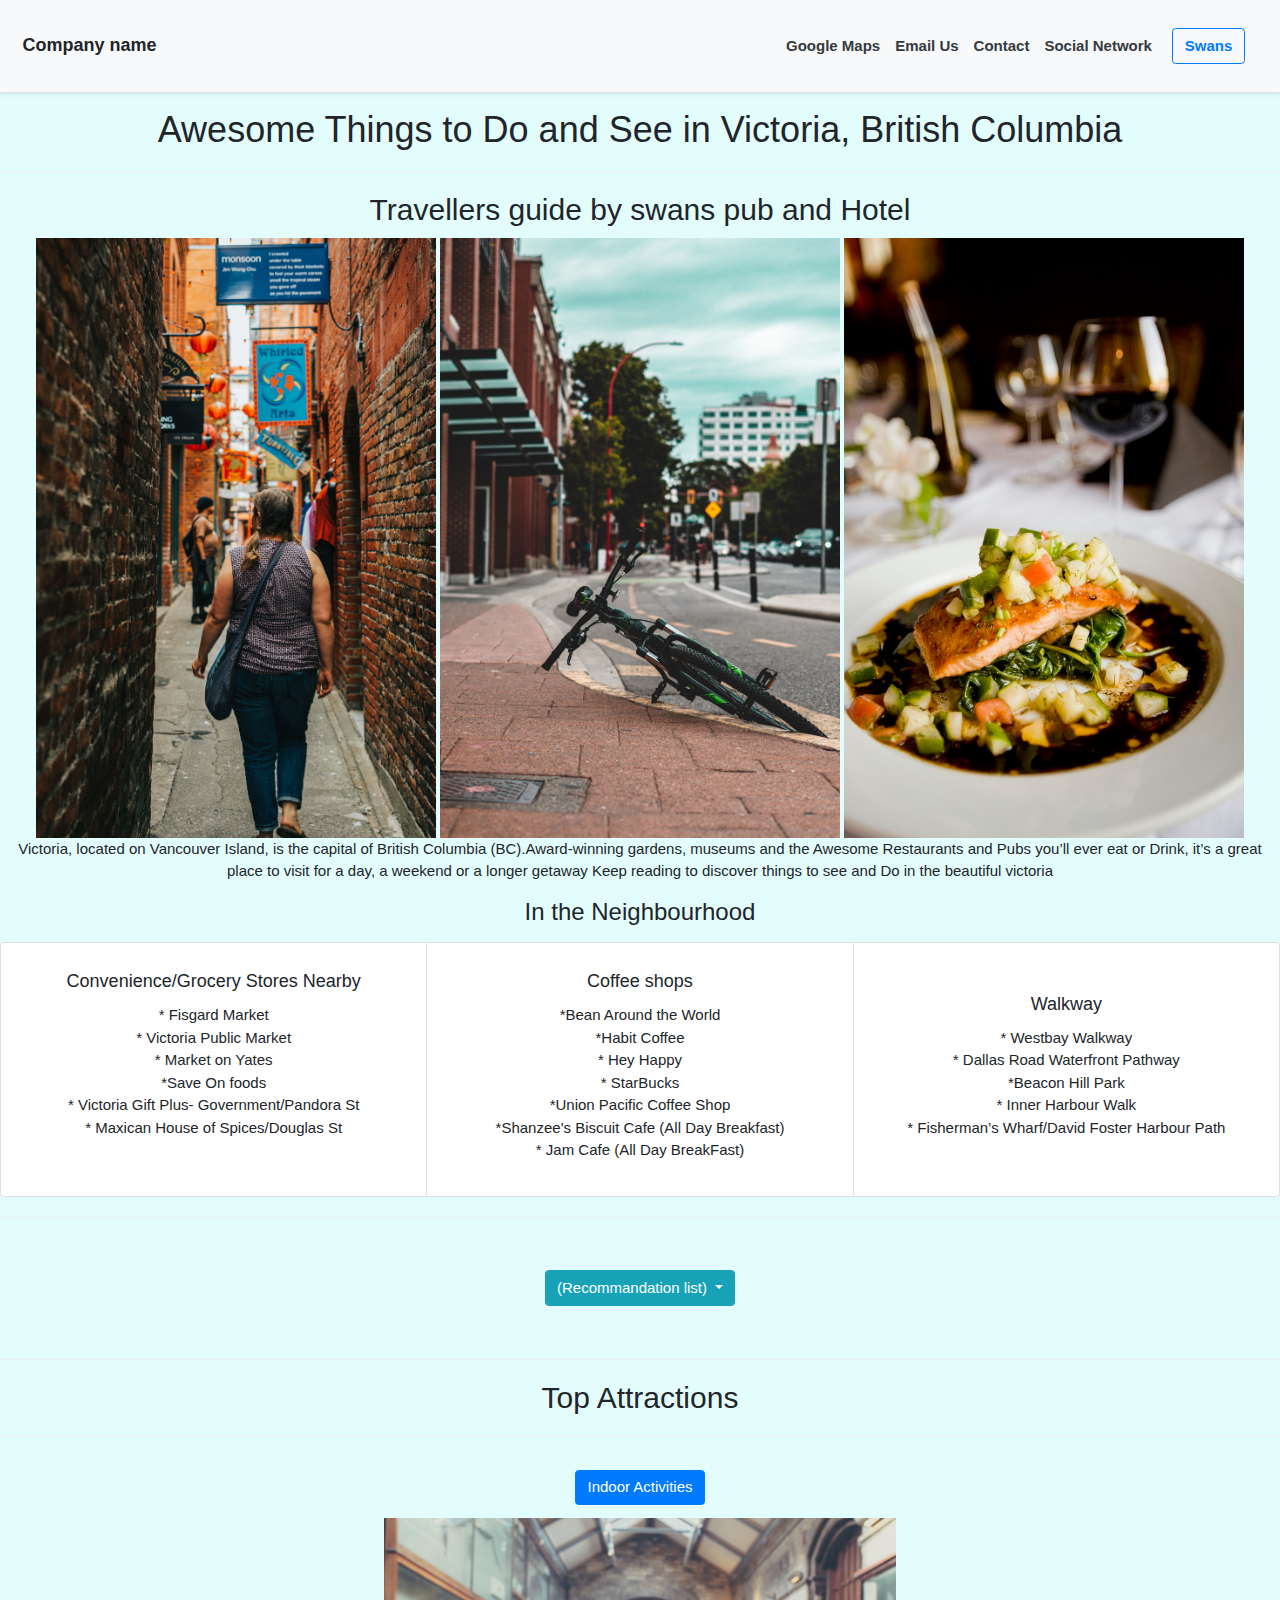
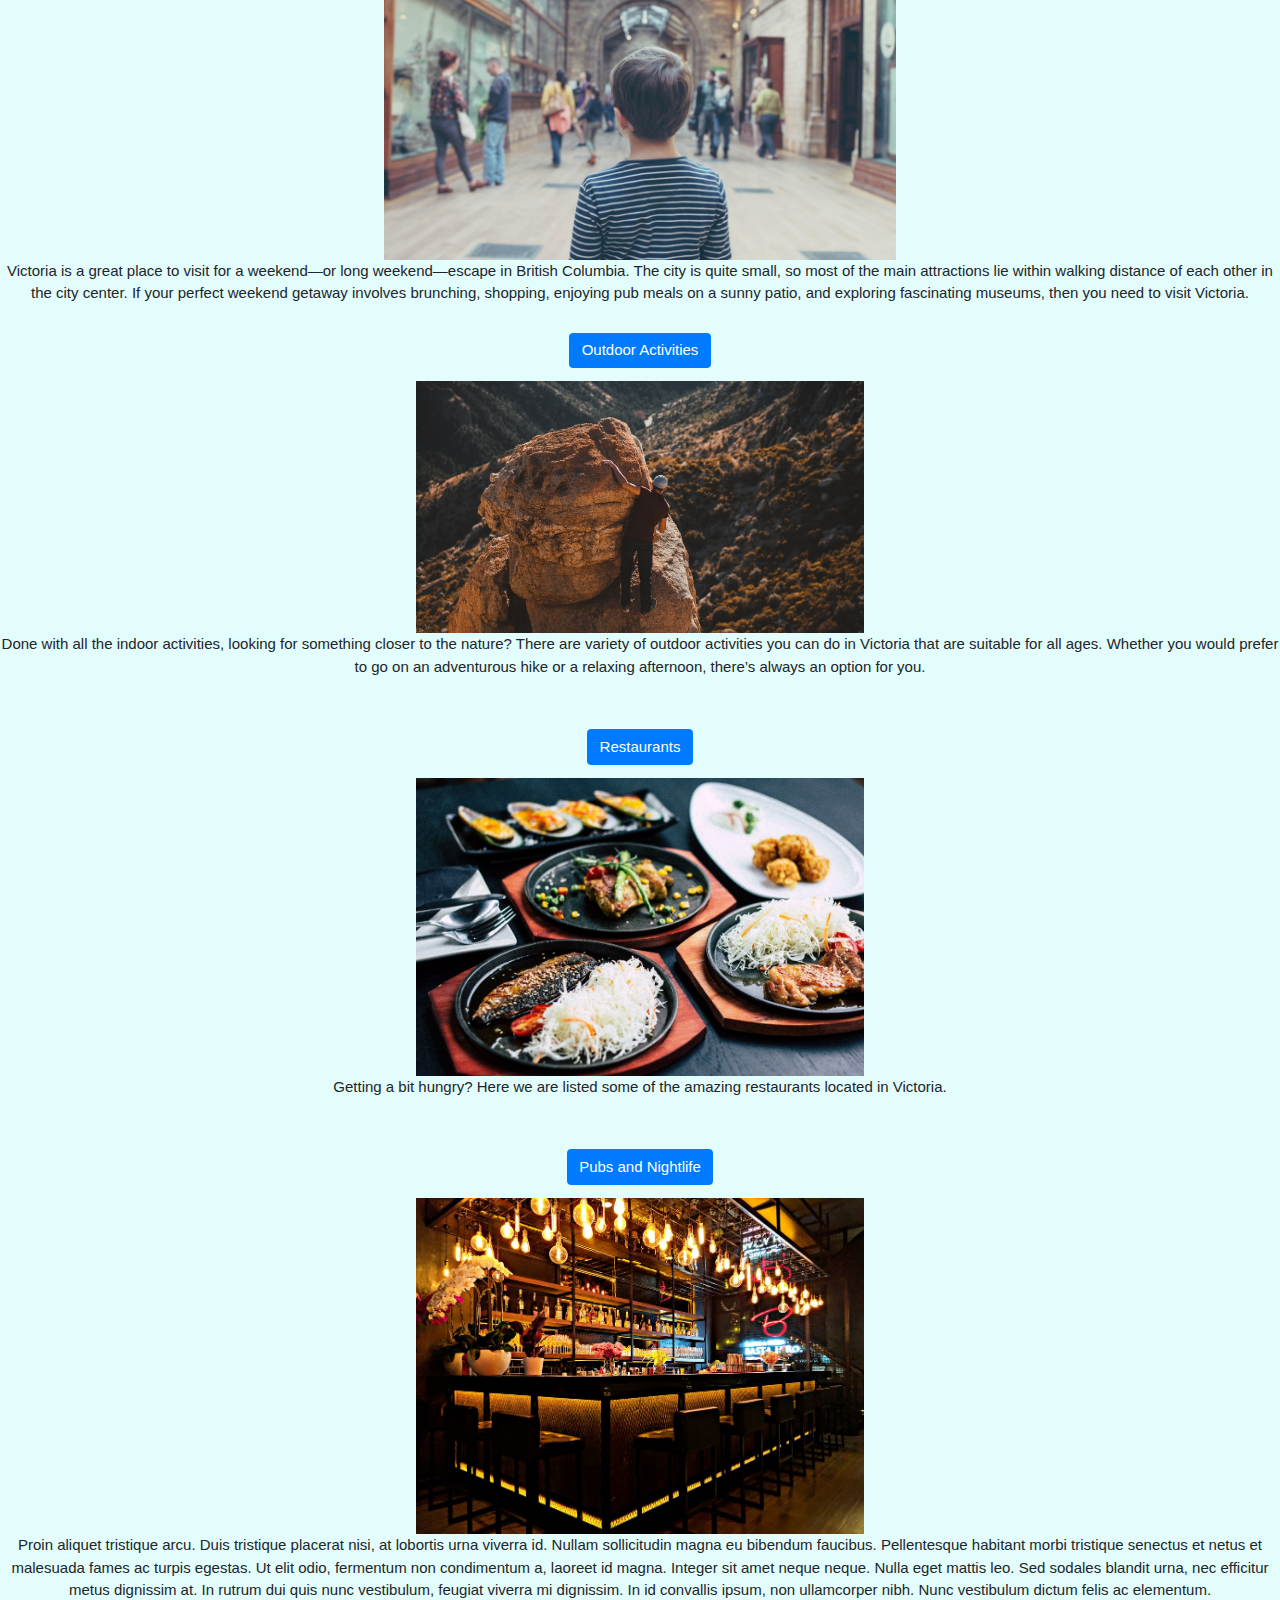
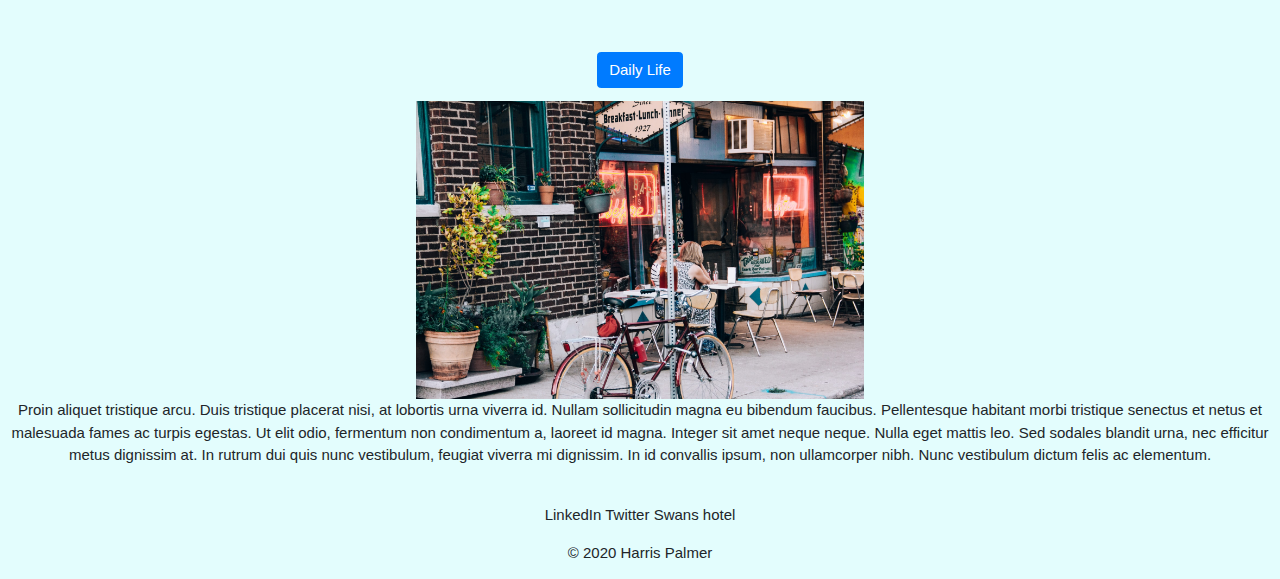
==== index.html @ ab75fa19 "Add files via upload" ====
<!DOCTYPE html>
<html>

<head>
  <meta charset="utf-8">
  <meta name="viewport" content="width=device-width, initial-scale=1.0, shrink-to-fit=no">
  <script src="https://code.jquery.com/jquery-3.5.1.slim.min.js" integrity="sha384-DfXdz2htPH0lsSSs5nCTpuj/zy4C+OGpamoFVy38MVBnE+IbbVYUew+OrCXaRkfj" crossorigin="anonymous"></script>
  <script src="https://cdn.jsdelivr.net/npm/popper.js@1.16.1/dist/umd/popper.min.js" integrity="sha384-9/reFTGAW83EW2RDu2S0VKaIzap3H66lZH81PoYlFhbGU+6BZp6G7niu735Sk7lN" crossorigin="anonymous"></script>
  <script src="https://stackpath.bootstrapcdn.com/bootstrap/4.5.2/js/bootstrap.min.js" integrity="sha384-B4gt1jrGC7Jh4AgTPSdUtOBvfO8shuf57BaghqFfPlYxofvL8/KUEfYiJOMMV+rV" crossorigin="anonymous"></script>
  <link rel="stylesheet" href="https://stackpath.bootstrapcdn.com/bootstrap/4.5.2/css/bootstrap.min.css" integrity="sha384-JcKb8q3iqJ61gNV9KGb8thSsNjpSL0n8PARn9HuZOnIxN0hoP+VmmDGMN5t9UJ0Z" crossorigin="anonymous">
  <script src="https://stackpath.bootstrapcdn.com/bootstrap/4.5.2/js/bootstrap.min.js" integrity="sha384-B4gt1jrGC7Jh4AgTPSdUtOBvfO8shuf57BaghqFfPlYxofvL8/KUEfYiJOMMV+rV" crossorigin="anonymous"></script>
  <link href="https://fonts.googleapis.com/css2?family=Antic+Slab&family=IBM+Plex+Sans&family=Lancelot&family=Lobster+Two&family=PT+Sans+Narrow&display=swap" rel="stylesheet">
  <link rel="stylesheet" href="https://use.fontawesome.com/releases/v5.14.0/css/all.css" integrity="sha384-HzLeBuhoNPvSl5KYnjx0BT+WB0QEEqLprO+NBkkk5gbc67FTaL7XIGa2w1L0Xbgc" crossorigin="anonymous">
  <link rel="stylesheet" href="css/styles.css">
  <link rel="stylesheet" href="https://www.w3schools.com/w3css/4/w3.css">

</head>


<div class="d-flex flex-column flex-md-row align-items-center p-3 px-md-4 mb-3 bg-light border-bottom shadow-sm">
  <h5 class="my-0 mr-md-auto font-weight-normal"><b>Company name</b></h5>
  <nav class="nav" class="my-2 my-md-0 mr-md-3">
    <a class="p-2 text-dark"
      href="https://www.google.com/maps/place/Swans+Pub/@48.4286637,-123.3715712,17z/data=!4m12!1m6!3m5!1s0x548f749da2776c5d:0xa8c6467fa9e00606!2sSwans+Pub!8m2!3d48.4286637!4d-123.3693825!3m4!1s0x548f749da2776c5d:0xa8c6467fa9e00606!8m2!3d48.4286637!4d-123.3693825"><b>Google
        Maps</b></a>
    <a class="p-2 text-dark" href="info@swanshotel.com"><b>Email Us</b></a>
    <a class="p-2 text-dark" href="contact.html"><b>Contact</b></a>
    <a class="p-2 text-dark" href="https://www.facebook.com/swanshotel/"><b>Social Network</b></a>
  </nav>
  <a class="btn btn-outline-primary" href="https://swanshotel.com/"><b>Swans</b></a>
</div>



<body text-align:center:>
  <div>
    <h1>
      <center>Awesome Things to Do and See in Victoria, British Columbia</center>
    </h1>
    <hr>
  </div>

  <div class="">
    <h2>
      <center>Travellers guide by swans pub and Hotel</center>
    </h2>



    <picture class="main-image">
      <img class="responsive" src="image/visitor.png" alt="Victoria" width="400" height="600" style="vertical-align:middle">
      <img class="responsive" src="image/swans.png" alt="Swans" width="400" height="600" style="vertical-align:middle">
      <img class="responsive" src="image/food101.png" alt="building" width="400" height="600" style="vertical-align:middle">
    </picture>








    <p class="heading-paragraph">Victoria, located on Vancouver Island, is the capital of British Columbia (BC).Award-winning gardens, museums and the Awesome Restaurants and Pubs you’ll ever eat or Drink, it’s a great place to visit for a day, a
      weekend or a longer getaway Keep reading to discover things to see and Do in the beautiful victoria</p>
  </div>


  <h3>In the Neighbourhood</h3>
  <p style="text-align: left;">



  <div class="card-group">
    <div class="card">
      <div class="card-body">
        <i class="icon fas fa-shopping-cart fa-2x"></i>
        <h5 class="card-title">Convenience/Grocery Stores Nearby</h5>
        <p class="card-text">
          * <a href="https://www.google.com/maps/dir/48.4285777,-123.3696314/fisgard+market/@48.4290469,-123.3709463,17z/data=!3m1!4b1!4m9!4m8!1m1!4e1!1m5!1m1!1s0x548f74836479b6df:0xd2998f5269ef2522!2m2!1d-123.367809!2d48.4295937">Fisgard Market</a>
          <br>
          * <a href="https://www.google.com/maps/dir//Victoria+Public+Market-+Douglas%2FHerald+St./data=!4m6!4m5!1m1!4e2!1m2!1m1!1s0x548f74846e155e21:0x5e6ccc8e7b42abd3?sa=X&ved=2ahUKEwjM8bCt_4zsAhUTrp4KHWRJC_IQ9RcwC3oECBQQBQ">Victoria Public
            Market</a>
          <br>
          * <a href="https://www.google.com/maps/dir/48.4285269,-123.3696535/market+near+me/@48.4274052,-123.3719279,15z/data=!3m1!4b1!4m9!4m8!1m1!4e1!1m5!1m1!1s0x548f748f6884753f:0x490d4e3d13c6b071!2m2!1d-123.35889!2d48.425357">Market on Yates</a>
          <br>
          *<a *<a href="https://www.google.com/maps/dir/48.4285318,-123.3695869/save+on+foods+near+me/@48.4306393,-123.3842281,15z/data=!3m1!4b1!4m9!4m8!1m1!4e1!1m5!1m1!1s0x548f73625b7e009d:0xffb52d7730ff7bfd!2m2!1d-123.3803478!2d48.4326758">Save On
            foods</a>
          <br>
          * <a href="https://www.google.com/maps/dir//Victoria+Gift+Plus,+1600+Government+St,+Victoria,+BC+V8W+1Z3/data=!4m6!4m5!1m1!4e2!1m2!1m1!1s0x548f74849bde7517:0x8f0868bbbd928145?sa=X&ved=0ahUKEwjIw4e8hY3sAhVnJzQIHerZC2MQ48ADCCYwAA">Victoria
            Gift Plus- Government/Pandora St</a>
          <br>
          * <a
            href="https://www.google.ca/maps/dir/48.4285245,-123.3695852/Mexican+House+of+Spices+on+1412+Douglas+St/@48.4278768,-123.369245,17z/data=!3m1!4b1!4m9!4m8!1m1!4e1!1m5!1m1!1s0x548f7481bdc4e3d9:0x23dc126eacb713cf!2m2!1d-123.3648701!2d48.4273643">Maxican
            House of Spices/Douglas St</a>
          <br>
        </p>
        <p class="card-text"><small class="text-muted"></small></p>
      </div>
    </div>
    <div class="card">

      <div class="card-body">
        <i class="icon fas fa-mug-hot fa-2x"></i>
        <h5 class="card-title">Coffee shops</h5>
        <p class="card-text">

          *<a href="https://www.google.com/maps/dir//coffee+shop+near+me/data=!4m6!4m5!1m1!4e2!1m2!1m1!1s0x548f748367467b51:0xb9e7c194bc92e829?sa=X&ved=2ahUKEwjb1MqoiI3sAhVDMn0KHcXYDbIQ9RcwAHoECAQQBA">Bean Around the World</a>
          <br>
          *<a href="https://www.google.com/maps/dir//coffee+shop+near+me/data=!4m6!4m5!1m1!4e2!1m2!1m1!1s0x548f7484a28d3c9d:0xdaa1c156f6c1cf80?sa=X&ved=2ahUKEwjO0qXOiI3sAhWOFzQIHfYbDqwQ9RcwAHoECAQQBA">Habit Coffee</a>
          <br>
          * <a href="https://www.google.com/maps/dir//coffee+near+me/data=!4m6!4m5!1m1!4e2!1m2!1m1!1s0x548f749b4c815897:0xcd1462c069ade81f?sa=X&ved=2ahUKEwik_fCKiY3sAhWcIjQIHRl9DgYQ9RcwAHoECAUQBQ">Hey Happy</a>
          <br>
          * <a href="https://www.google.com/maps/dir//coffee+shop+near+me/data=!4m6!4m5!1m1!4e2!1m2!1m1!1s0x548f748f4771d0b1:0xcf2cf2a3d15bdb76?sa=X&ved=2ahUKEwij4KWDiI3sAhUSHjQIHQ-3A5wQ9RcwAHoECAQQBQ">StarBucks</a>
          <br>
          *<a href="https://www.google.com/maps/dir//coffee+near+me/data=!4m6!4m5!1m1!4e2!1m2!1m1!1s0x548f748373acd257:0x1996b7c6e5fe44af?sa=X&ved=2ahUKEwiJktzrio3sAhX1GDQIHbtrCs0Q9RcwAHoECAMQBA">Union Pacific Coffee Shop</a>
          <br>
          *<a href="https://www.google.com/maps/dir/48.4285236,-123.3696278/coffee+near+me/@48.4285166,-123.368961,20.25z/data=!4m9!4m8!1m1!4e1!1m5!1m1!1s0x548f7484a5742e2d:0x69abd6d5f7f55fd3!2m2!1d-123.3683924!2d48.4284212">Shanzee's Biscuit
            Cafe (All Day Breakfast)</a>
          <br>
          * <a href="https://www.google.com/maps/dir/48.4285521,-123.369644/coffee+near+me/@48.4294314,-123.3709581,17z/data=!3m1!4b1!4m9!4m8!1m1!4e1!1m5!1m1!1s0x548f748373a9a707:0xbe5e36f16d2e9a09!2m2!1d-123.3678618!2d48.4303107">Jam Cafe (All Day
            BreakFast)</a>
          <br>




        <p class="card-text"><small class="text-muted"></small></p>
      </div>
    </div>
    <div class="card">

      <div class="card-body">
        <i class="icon fas fa-walking fa-2x"></i>
        <br>
        <h5 class="card-title">Walkway</h5>
        <p class="card-text">

          * <a href="https://trailpeak.com/trails/Westsong-Walkway-Songhees-Point-to-West-Bay-near-Victoria-BC-6528">Westbay Walkway</a>
          <br>
          * <a href="https://www.victoria.ca/EN/main/residents/parks/improvements/dallas-road-waterfront-pathway.html">Dallas Road Waterfront Pathway</a>
          <br>
          *<a href="https://www.victoria.ca/EN/main/residents/parks/beacon-hill.html">Beacon Hill Park</a>
          <br>
          * <a href="https://victoriasbestplaces.com/greater-victoria/victoria-neighbourhoods/victorias-inner-harbour/">Inner Harbour Walk</a>
          <br>
          * <a href="https://www.victoria.ca/EN/main/residents/parks/improvements/fishermans-wharf-park.html">Fisherman’s Wharf/David Foster Harbour Path
          </a>
          <br>

        <p class="card-text"><small class="text-muted"></small></p>
      </div>
    </div>
  </div>

  </p>
  <hr>
  <!-- main area -->

  <!-- toggle area -->

  <div class="btn-group btn">
    <button type="button" class="btn btn-info dropdown-toggle" data-toggle="dropdown" aria-haspopup="true" aria-expanded="false">
      (Recommandation list)
    </button>
    <div class="dropdown-menu dropdown-menu">
      <button class="dropdown-item" type="button"><a href="Indoor.html"><b>Indoor Activities</b></a></button>
      <button class="dropdown-item" type="button"><a href="Outdoor.html"><b>Outdoor Activities</b></a></button>
      <button class="dropdown-item" type="button"><a href="Restaurants.html"><b>Top 5 Recommanded Restaurants</b></a></button>
      <button class="dropdown-item" type="button"><a href="Pubs.html"><b>Top 5 Recommanded Pubs</b></a></button>
      <button class="dropdown-item" type="button"><a href="coffeeshops.html"><b>Top 5 Recommanded coffeeshops</b></a></button>

    </div>
  </div>
  </div>

  <!-- toggle area ends -->

  <!-- main area -->
  <hr>
  <h2>
    <center>Top Attractions</center>
  </h2>
  <hr>

  <a class="btn btn-primary" href="Indoor.html" role="button">Indoor Activities</a>
  <br>
  <div class="image" >
    <img class="mus-img" src="image/mus3.png" alt="indoor" width="40%">
  </div>
  <p>Victoria is a great place to visit for a weekend—or long weekend—escape in British Columbia. The city is quite small, so most of the main attractions lie within walking distance of each other in the city center. If your perfect weekend getaway
    involves brunching, shopping, enjoying pub meals on a sunny patio, and exploring fascinating museums, then you need to visit Victoria.</p>



  <a class="btn btn-primary" href="Outdoor.html" role="button">Outdoor Activities</a>
  <div class="image">
    <img class="image" src="image/outdoor1.png" alt="indoor" width="35% ">
  </div>
  <p>Done with all the indoor activities, looking for something closer to the nature? There are variety of outdoor activities you can do in Victoria that are suitable for all ages. Whether you would prefer to go on an adventurous hike or a relaxing
    afternoon, there’s always an option for you. </p>





  <div>
    <br>
    <a class="btn btn-primary" href="Restaurants.html" role="button">Restaurants</a>
    <div class="image">
      <img class="image" src="image/restaurants.png" alt="res" width="35% ">
    </div>
    <p> Getting a bit hungry? Here we are listed some of the amazing restaurants located in Victoria.</p>


    <br>
    <a class="btn btn-primary" href="Pubs.html" role="button">Pubs and Nightlife</a>
    <div class="image">
      <img class="image" src="image/bar.png" alt="pub" width="35% ">
    </div>
    <p>Proin aliquet tristique arcu. Duis tristique placerat nisi, at lobortis urna viverra id. Nullam sollicitudin magna eu bibendum faucibus. Pellentesque habitant morbi tristique senectus et netus et malesuada fames ac turpis egestas. Ut elit
      odio, fermentum non condimentum a, laoreet id magna. Integer sit amet neque neque. Nulla eget mattis leo. Sed sodales blandit urna, nec efficitur metus dignissim at. In rutrum dui quis nunc vestibulum, feugiat viverra mi dignissim. In id
      convallis ipsum, non ullamcorper nibh. Nunc vestibulum dictum felis ac elementum.</p>

    <br>
    <a class="btn btn-primary" href="dailylife.html" role="button">Daily Life</a>
    <div class="image">
      <img class="image" src="image/dailylife2.png" alt="daily life" width="35%">
      <br>
    </div>
    <p>Proin aliquet tristique arcu. Duis tristique placerat nisi, at lobortis urna viverra id. Nullam sollicitudin magna eu bibendum faucibus. Pellentesque habitant morbi tristique senectus et netus et malesuada fames ac turpis egestas. Ut elit
      odio, fermentum non condimentum a, laoreet id magna. Integer sit amet neque neque. Nulla eget mattis leo. Sed sodales blandit urna, nec efficitur metus dignissim at. In rutrum dui quis nunc vestibulum, feugiat viverra mi dignissim. In id
      convallis ipsum, non ullamcorper nibh. Nunc vestibulum dictum felis ac elementum.</p>




    <br>




    <div class="bottom-container">
      <center>
        <a class="footer-icon footer-link" href="https://www.linkedin.com/"><i class="fab fa-linkedin"></i>LinkedIn</a>
        <a class="footer-icon footer-link" href="https://twitter.com/"><i class="fab fa-twitter"></i>Twitter</a>
        <a class="footer-icon footer-link" href="https://www.swanshotel.com"><i class="fas fa-hotel"></i>Swans hotel</a>
      </center>
      <center>
        </p>© 2020 Harris Palmer</p>
    </div>
  </div>










</body>

</html>
---- css/styles.css ----
body {text-align: center;
font-family: 'IBM Plex Sans', sans-serif;
background-color: #e3fdfd;
background-image: url("https://images.unsplash.com/photo-1554189097-ffe88e998a2b?ixlib=rb-1.2.1&ixid=eyJhcHBfaWQiOjEyMDd9&auto=format&fit=crop&w=1834&q=80");
}

h2 { font-family: 'Lobster Two', cursive; text-align: center;}
h3 {font-family: 'Antic Slab', serif;}

pre {font-family: 'Lobster Two' }
.icon{color: #28df99;}
.btn {text-align: center; margin: 13px;}
.img{width: 25%; float:right;}
.outdoor-p{ text-align: center; line-height: 45px;}
.indoor-p{text-align: center; line-height: 45px;}
.restaurant-p{text-align: center; line-height: 45px;}
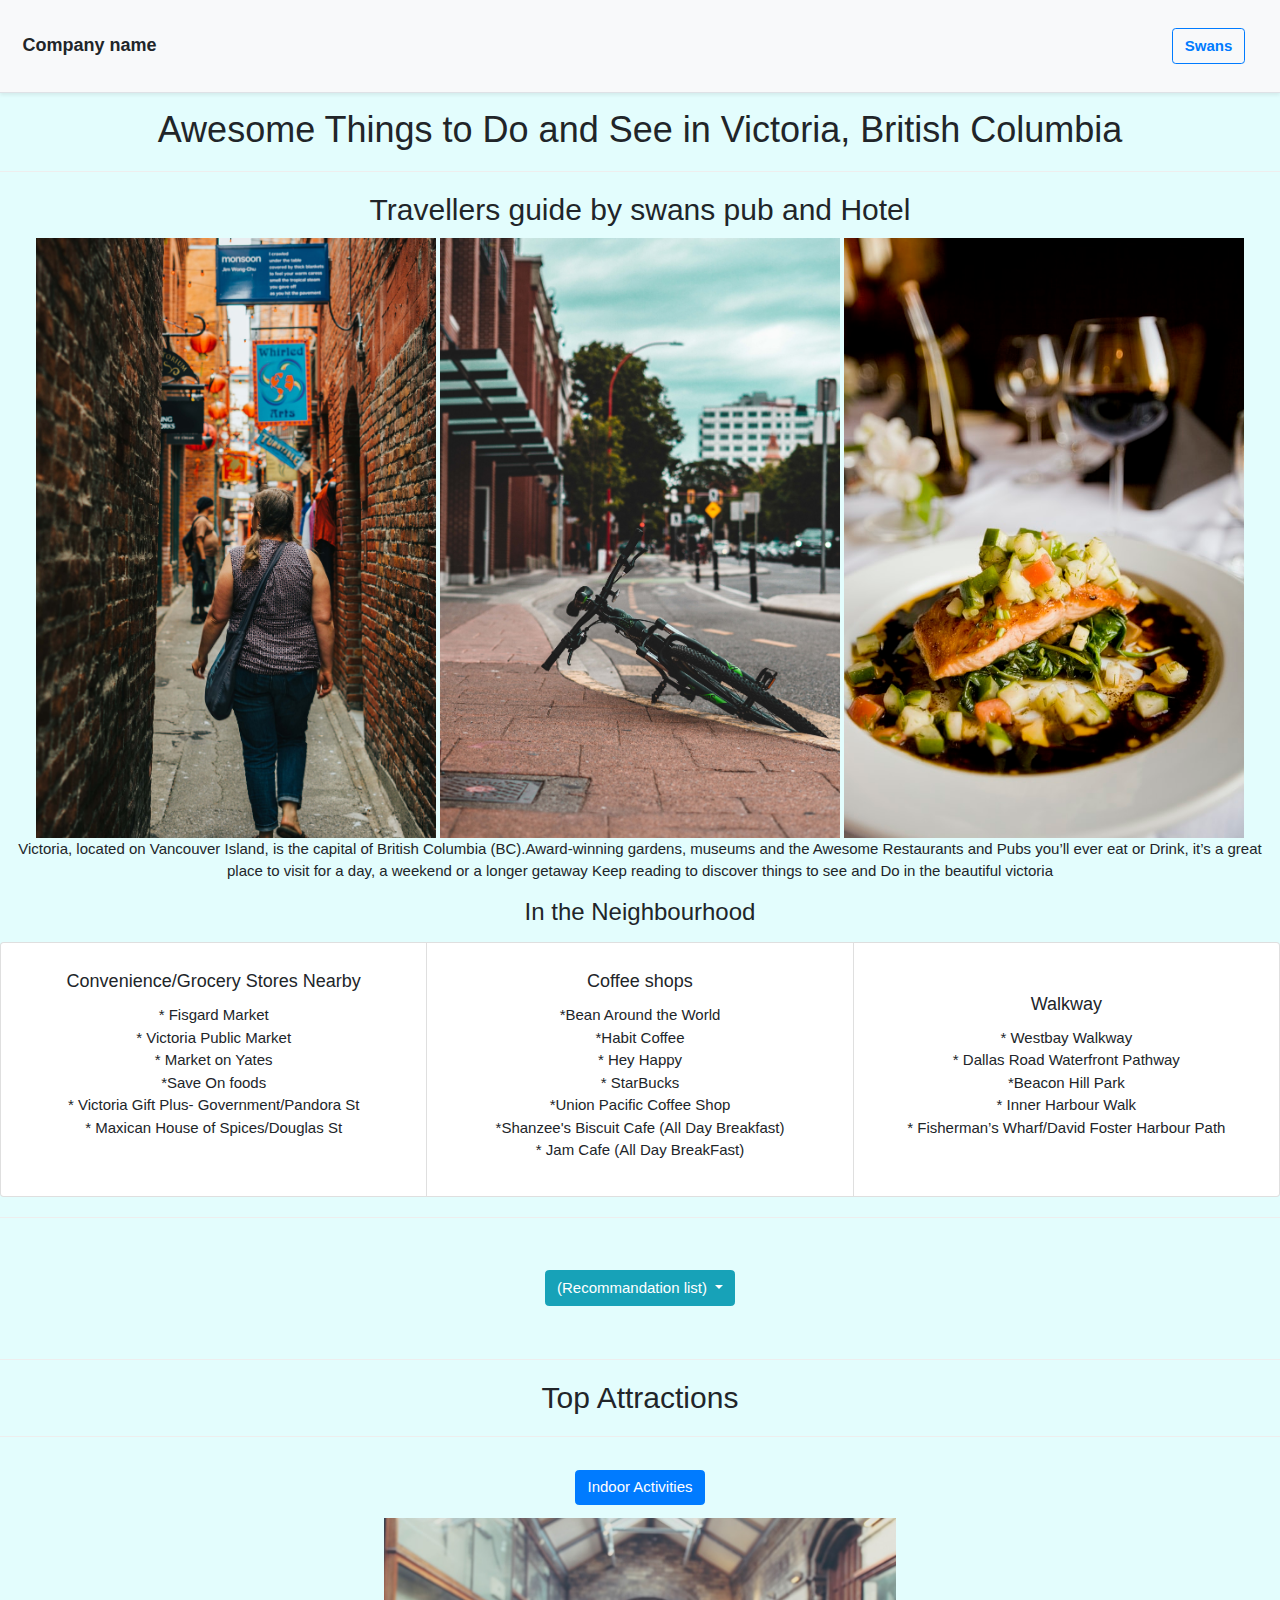
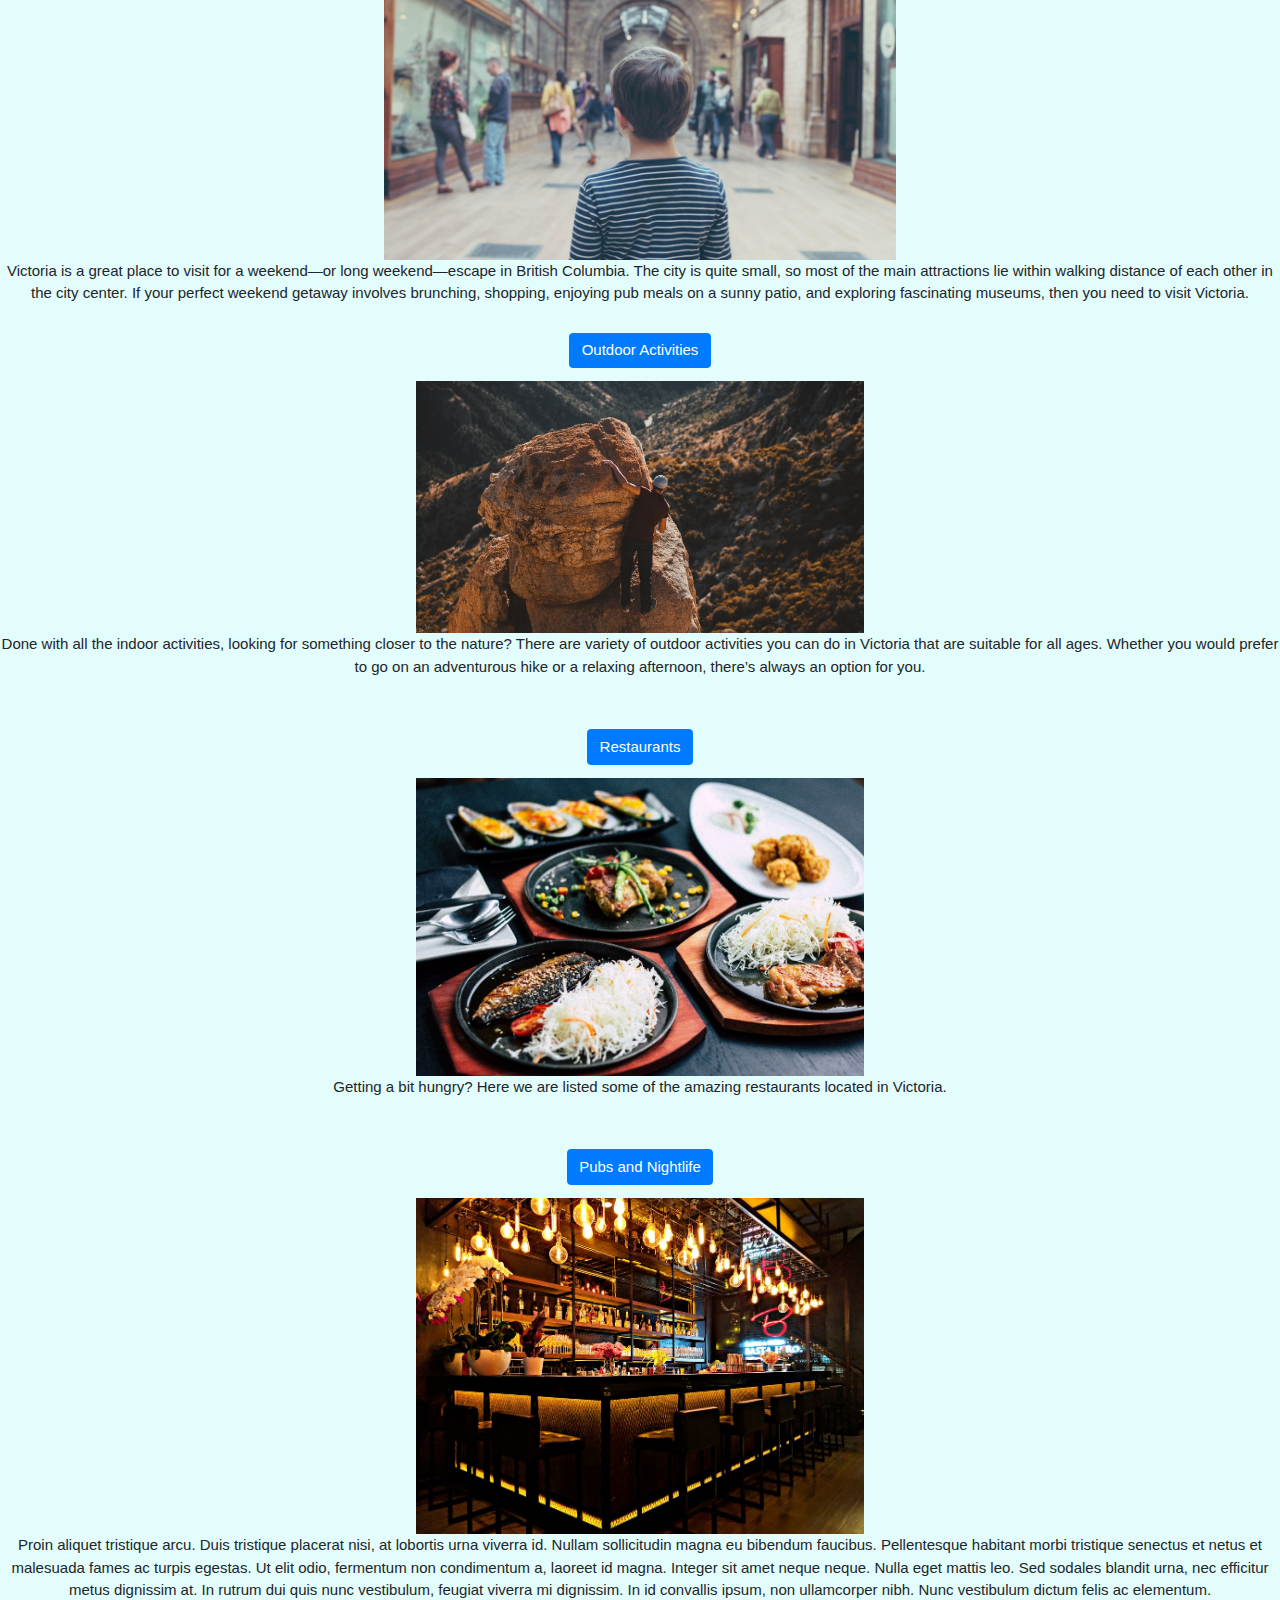
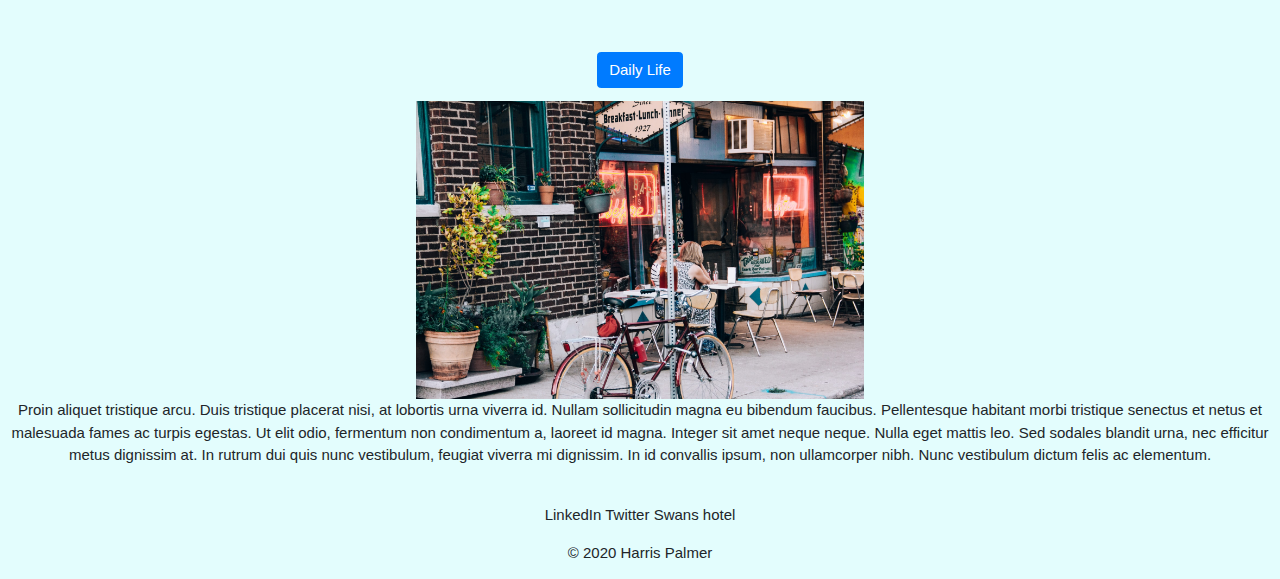
==== commit 23cb9614: "Add files via upload" ====
--- a/index.html
+++ b/index.html
@@ -21,13 +21,12 @@
   <h5 class="my-0 mr-md-auto font-weight-normal"><b>Company name</b></h5>
   <nav class="nav" class="my-2 my-md-0 mr-md-3">
     <a class="p-2 text-dark"
-      href="https://www.google.com/maps/place/Swans+Pub/@48.4286637,-123.3715712,17z/data=!4m12!1m6!3m5!1s0x548f749da2776c5d:0xa8c6467fa9e00606!2sSwans+Pub!8m2!3d48.4286637!4d-123.3693825!3m4!1s0x548f749da2776c5d:0xa8c6467fa9e00606!8m2!3d48.4286637!4d-123.3693825"><b>Google
-        Maps</b></a>
-    <a class="p-2 text-dark" href="info@swanshotel.com"><b>Email Us</b></a>
-    <a class="p-2 text-dark" href="contact.html"><b>Contact</b></a>
-    <a class="p-2 text-dark" href="https://www.facebook.com/swanshotel/"><b>Social Network</b></a>
+      href="https://www.google.com/maps/place/Swans+Pub/@48.4286637,-123.3715712,17z/data=!4m12!1m6!3m5!1s0x548f749da2776c5d:0xa8c6467fa9e00606!2sSwans+Pub!8m2!3d48.4286637!4d-123.3693825!3m4!1s0x548f749da2776c5d:0xa8c6467fa9e00606!8m2!3d48.4286637!4d-123.3693825"><b><i><i class="fas fa-map-marked-alt fa-2x"></i></i></b></a>
+    <a class="p-2 text-dark" href="info@swanshotel.com"><b><i><i class="fas fa-mail-bulk fa-2x"></i></i></b></a>
+    <a class="p-2 text-dark" href="contact.html"><i class="far fa-address-book fa-2x"></i></a>
+    <a class="p-2 text-dark" href="https://www.facebook.com/swanshotel/"><b><i><i class="fab fa-facebook fa-2x"></i></i></b></a>
   </nav>
-  <a class="btn btn-outline-primary" href="https://swanshotel.com/"><b>Swans</b></a>
+  <a class="btn btn-outline-primary" href="https://swanshotel.com/"><b><i></i>Swans</b></a>
 </div>
 
 
@@ -185,7 +184,7 @@
   <a class="btn btn-primary" href="Indoor.html" role="button">Indoor Activities</a>
   <br>
   <div class="image" >
-    <img class="mus-img" src="image/mus3.png" alt="indoor" width="40%">
+    <img class="image" src="image/mus3.png" alt="indoor" width="40%">
   </div>
   <p>Victoria is a great place to visit for a weekend—or long weekend—escape in British Columbia. The city is quite small, so most of the main attractions lie within walking distance of each other in the city center. If your perfect weekend getaway
     involves brunching, shopping, enjoying pub meals on a sunny patio, and exploring fascinating museums, then you need to visit Victoria.</p>
@@ -215,7 +214,7 @@
     <br>
     <a class="btn btn-primary" href="Pubs.html" role="button">Pubs and Nightlife</a>
     <div class="image">
-      <img class="image" src="image/bar.png" alt="pub" width="35% ">
+      <img class="image" src="image/bar.png" alt="pub" width="35%">
     </div>
     <p>Proin aliquet tristique arcu. Duis tristique placerat nisi, at lobortis urna viverra id. Nullam sollicitudin magna eu bibendum faucibus. Pellentesque habitant morbi tristique senectus et netus et malesuada fames ac turpis egestas. Ut elit
       odio, fermentum non condimentum a, laoreet id magna. Integer sit amet neque neque. Nulla eget mattis leo. Sed sodales blandit urna, nec efficitur metus dignissim at. In rutrum dui quis nunc vestibulum, feugiat viverra mi dignissim. In id
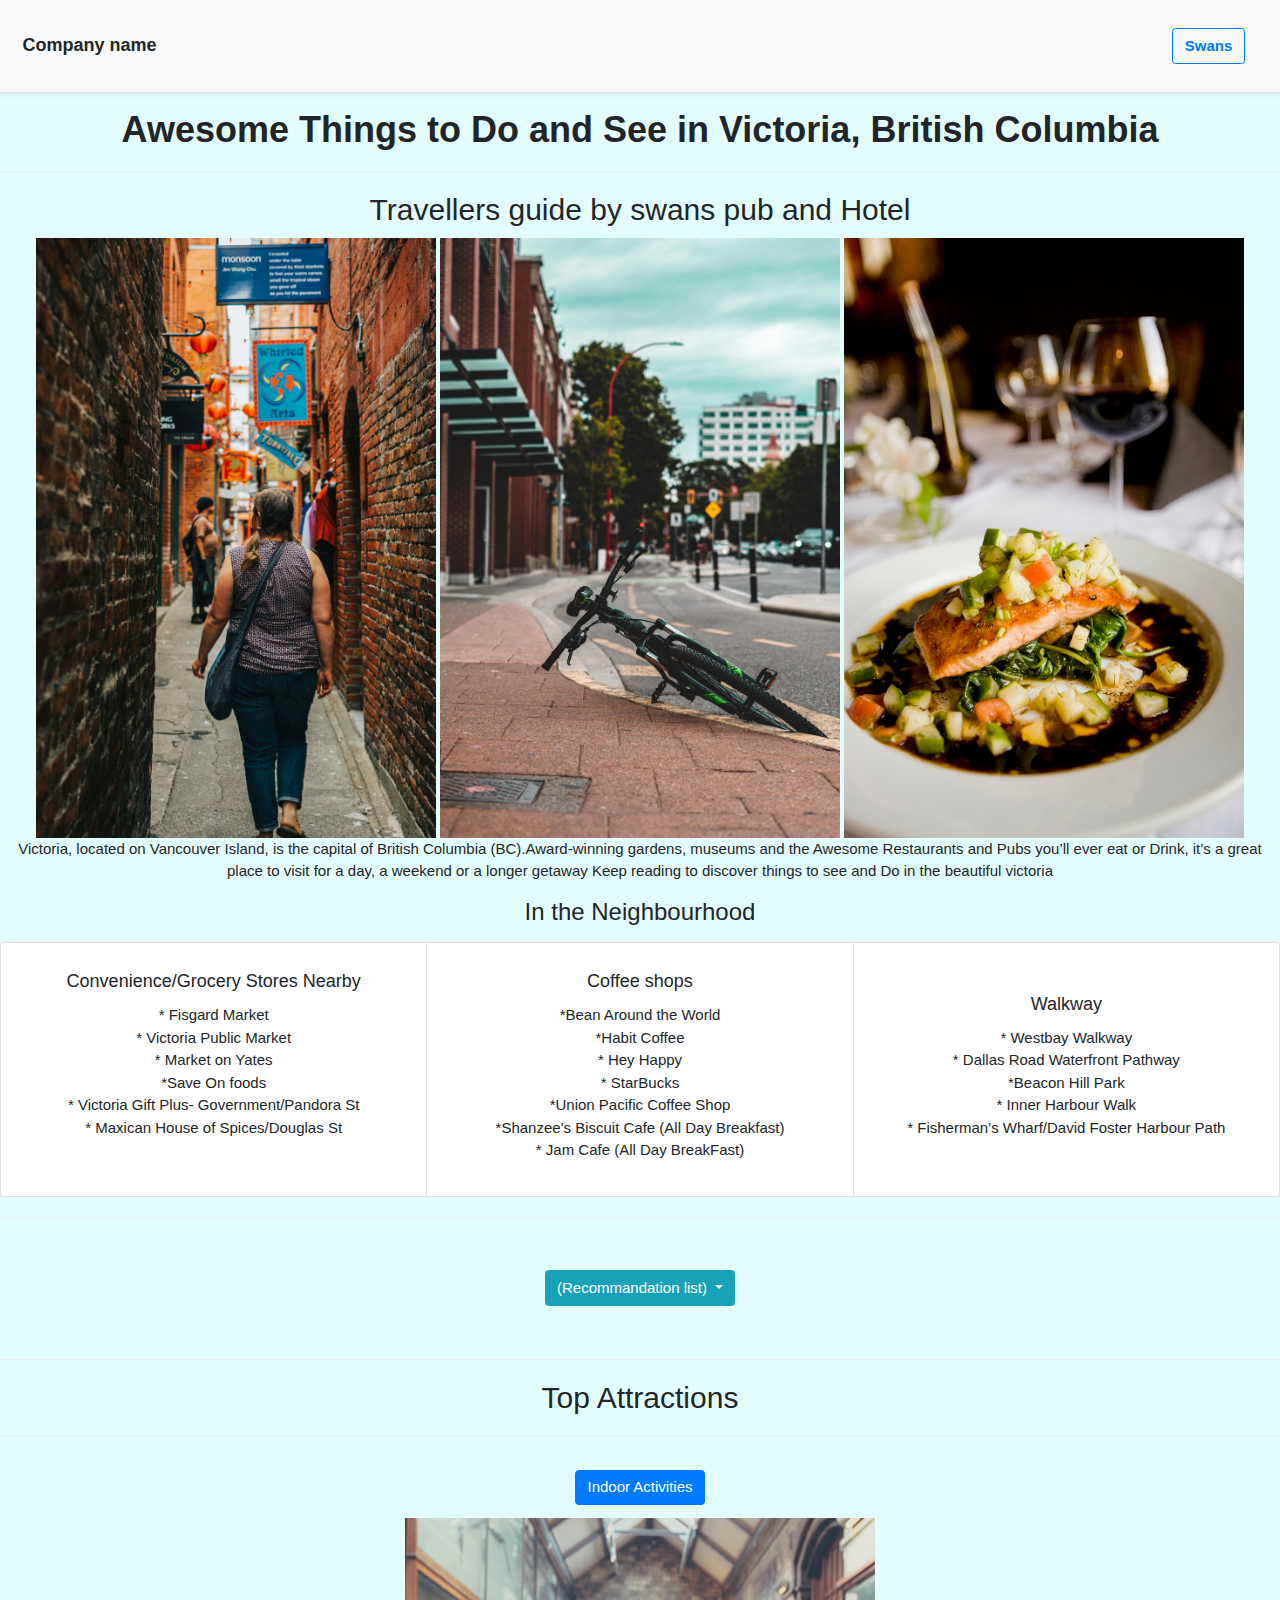
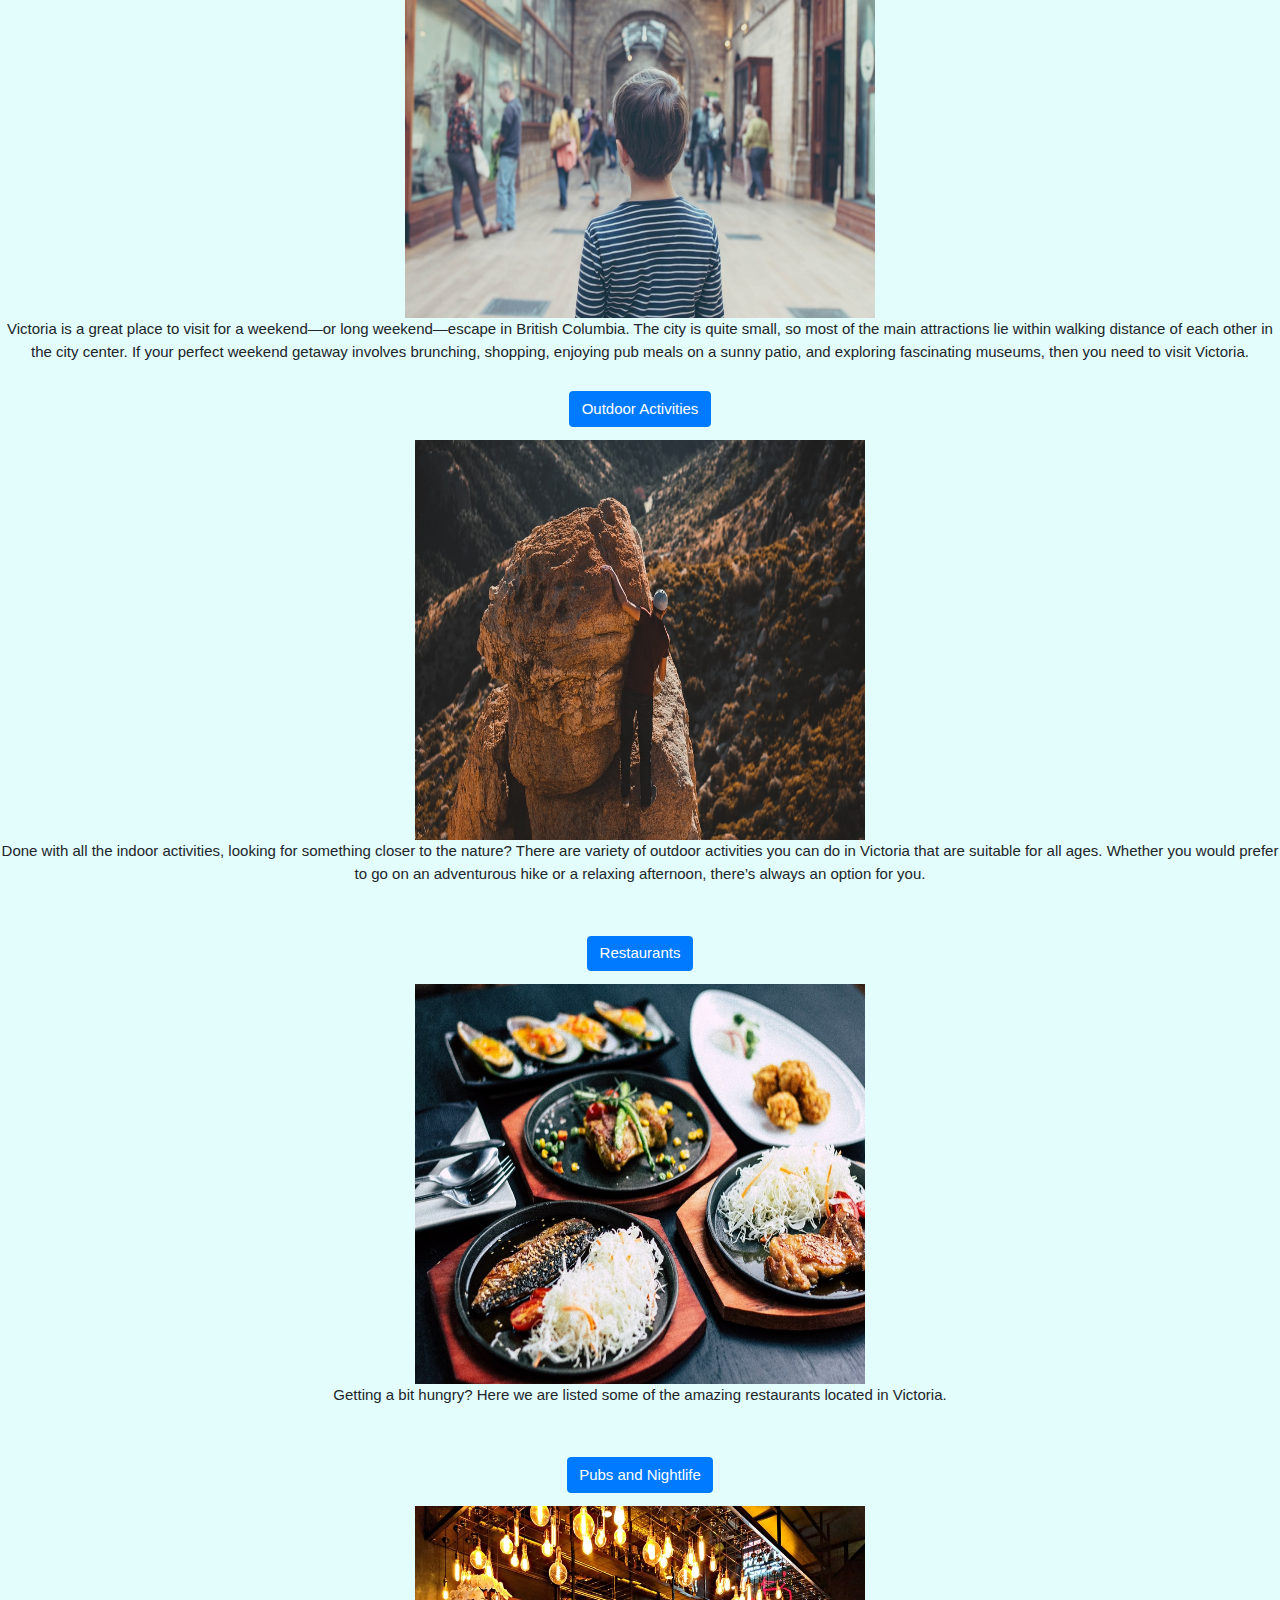
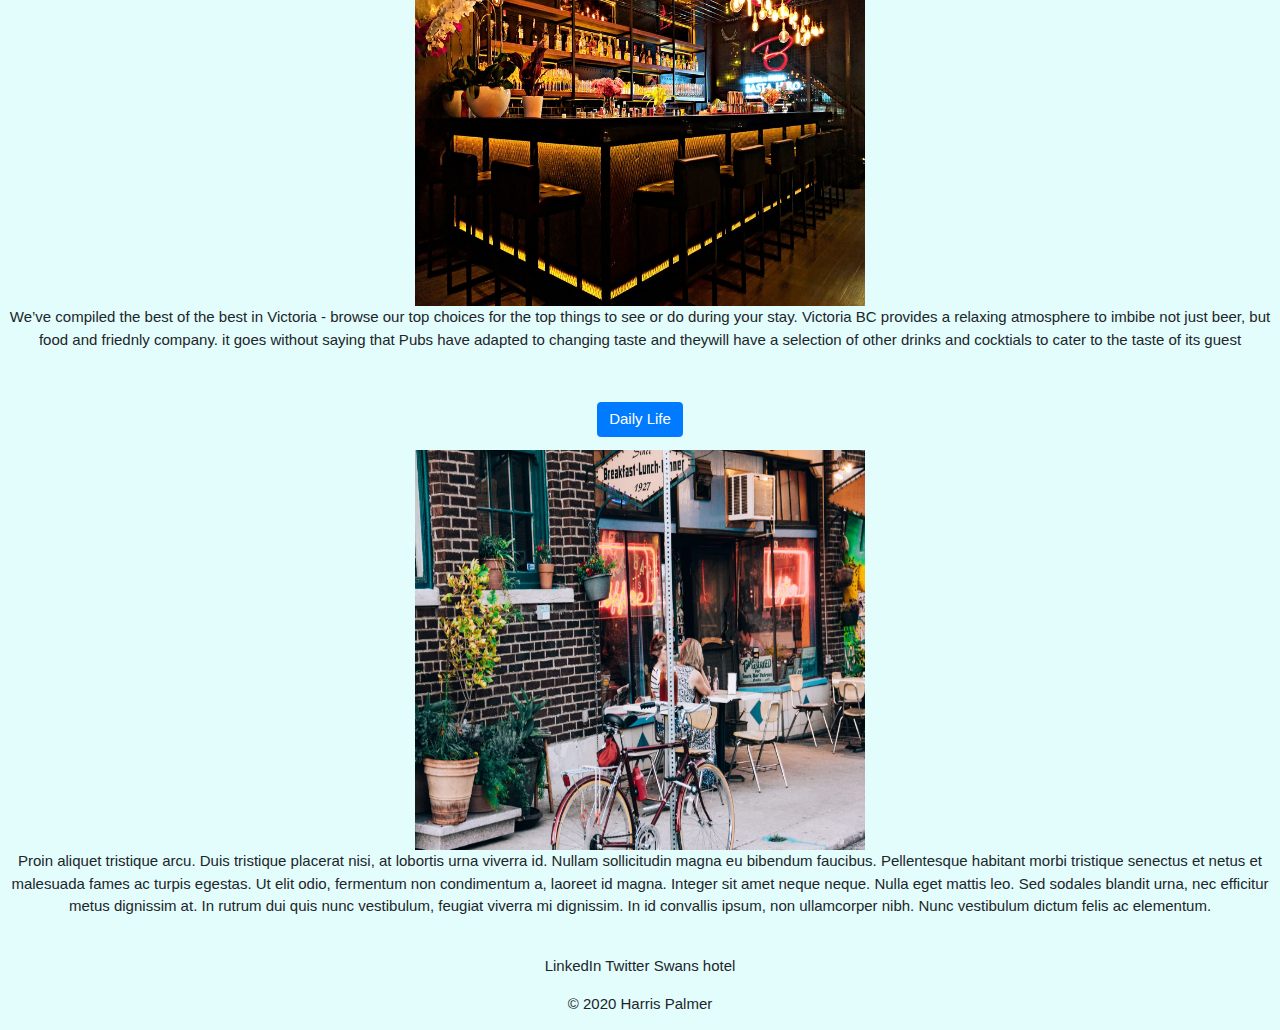
==== commit edd8b302: "Add files via upload" ====
--- a/index.html
+++ b/index.html
@@ -34,7 +34,7 @@
 <body text-align:center:>
   <div>
     <h1>
-      <center>Awesome Things to Do and See in Victoria, British Columbia</center>
+      <center><b>Awesome Things to Do and See in Victoria, British Columbia</b></center>
     </h1>
     <hr>
   </div>
@@ -184,54 +184,53 @@
   <a class="btn btn-primary" href="Indoor.html" role="button">Indoor Activities</a>
   <br>
   <div class="image" >
-    <img class="image" src="image/mus3.png" alt="indoor" width="40%">
-  </div>
-  <p>Victoria is a great place to visit for a weekend—or long weekend—escape in British Columbia. The city is quite small, so most of the main attractions lie within walking distance of each other in the city center. If your perfect weekend getaway
+    <img class="image" src="image/mus3.png" alt="indoor" width="470" height="400" style="vertical-align:middle">
+  </div>
+  <p class="para">Victoria is a great place to visit for a weekend—or long weekend—escape in British Columbia. The city is quite small, so most of the main attractions lie within walking distance of each other in the city center. If your perfect weekend getaway
     involves brunching, shopping, enjoying pub meals on a sunny patio, and exploring fascinating museums, then you need to visit Victoria.</p>
 
 
 
   <a class="btn btn-primary" href="Outdoor.html" role="button">Outdoor Activities</a>
   <div class="image">
-    <img class="image" src="image/outdoor1.png" alt="indoor" width="35% ">
-  </div>
-  <p>Done with all the indoor activities, looking for something closer to the nature? There are variety of outdoor activities you can do in Victoria that are suitable for all ages. Whether you would prefer to go on an adventurous hike or a relaxing
+    <img class="image" src="image/outdoor1.png" alt="indoor" width="450" height="400" style="vertical-align:middle">
+  </div>
+  <p class="para">Done with all the indoor activities, looking for something closer to the nature? There are variety of outdoor activities you can do in Victoria that are suitable for all ages. Whether you would prefer to go on an adventurous hike or a relaxing
     afternoon, there’s always an option for you. </p>
 
 
 
 
 
-  <div>
+  <div id="cards">
     <br>
     <a class="btn btn-primary" href="Restaurants.html" role="button">Restaurants</a>
     <div class="image">
-      <img class="image" src="image/restaurants.png" alt="res" width="35% ">
-    </div>
-    <p> Getting a bit hungry? Here we are listed some of the amazing restaurants located in Victoria.</p>
+      <img class="image" src="image/restaurants.png" alt="res" width="450" height="400" style="vertical-align:middle">
+    </div>
+    <p class="para"> Getting a bit hungry? Here we are listed some of the amazing restaurants located in Victoria.</p>
 
 
     <br>
     <a class="btn btn-primary" href="Pubs.html" role="button">Pubs and Nightlife</a>
     <div class="image">
-      <img class="image" src="image/bar.png" alt="pub" width="35%">
-    </div>
-    <p>Proin aliquet tristique arcu. Duis tristique placerat nisi, at lobortis urna viverra id. Nullam sollicitudin magna eu bibendum faucibus. Pellentesque habitant morbi tristique senectus et netus et malesuada fames ac turpis egestas. Ut elit
+      <img class="image" src="image/bar.png" alt="pub" width="450" height="400" style="vertical-align:middle">
+    </div>
+    <p class="para">We’ve compiled the best of the best in Victoria - browse our top choices for the top things to see or do during your stay.
+    Victoria BC provides a relaxing atmosphere to imbibe not just beer, but food and friednly company. it goes without saying that Pubs have adapted to changing taste and theywill have a selection of other drinks and cocktials to cater to the taste  of its guest</p>
+
+    <br>
+    <a class="btn btn-primary" href="dailylife.html" role="button">Daily Life</a>
+    <div class="image">
+      <img class="image" src="image/dailylife2.png" alt="daily life" width="450" height="400" style="vertical-align:middle">
+      <br>
+    </div>
+    <p class="para">Proin aliquet tristique arcu. Duis tristique placerat nisi, at lobortis urna viverra id. Nullam sollicitudin magna eu bibendum faucibus. Pellentesque habitant morbi tristique senectus et netus et malesuada fames ac turpis egestas. Ut elit
       odio, fermentum non condimentum a, laoreet id magna. Integer sit amet neque neque. Nulla eget mattis leo. Sed sodales blandit urna, nec efficitur metus dignissim at. In rutrum dui quis nunc vestibulum, feugiat viverra mi dignissim. In id
       convallis ipsum, non ullamcorper nibh. Nunc vestibulum dictum felis ac elementum.</p>
 
-    <br>
-    <a class="btn btn-primary" href="dailylife.html" role="button">Daily Life</a>
-    <div class="image">
-      <img class="image" src="image/dailylife2.png" alt="daily life" width="35%">
-      <br>
-    </div>
-    <p>Proin aliquet tristique arcu. Duis tristique placerat nisi, at lobortis urna viverra id. Nullam sollicitudin magna eu bibendum faucibus. Pellentesque habitant morbi tristique senectus et netus et malesuada fames ac turpis egestas. Ut elit
-      odio, fermentum non condimentum a, laoreet id magna. Integer sit amet neque neque. Nulla eget mattis leo. Sed sodales blandit urna, nec efficitur metus dignissim at. In rutrum dui quis nunc vestibulum, feugiat viverra mi dignissim. In id
-      convallis ipsum, non ullamcorper nibh. Nunc vestibulum dictum felis ac elementum.</p>
-
-
-
+
+</div>
 
     <br>
 
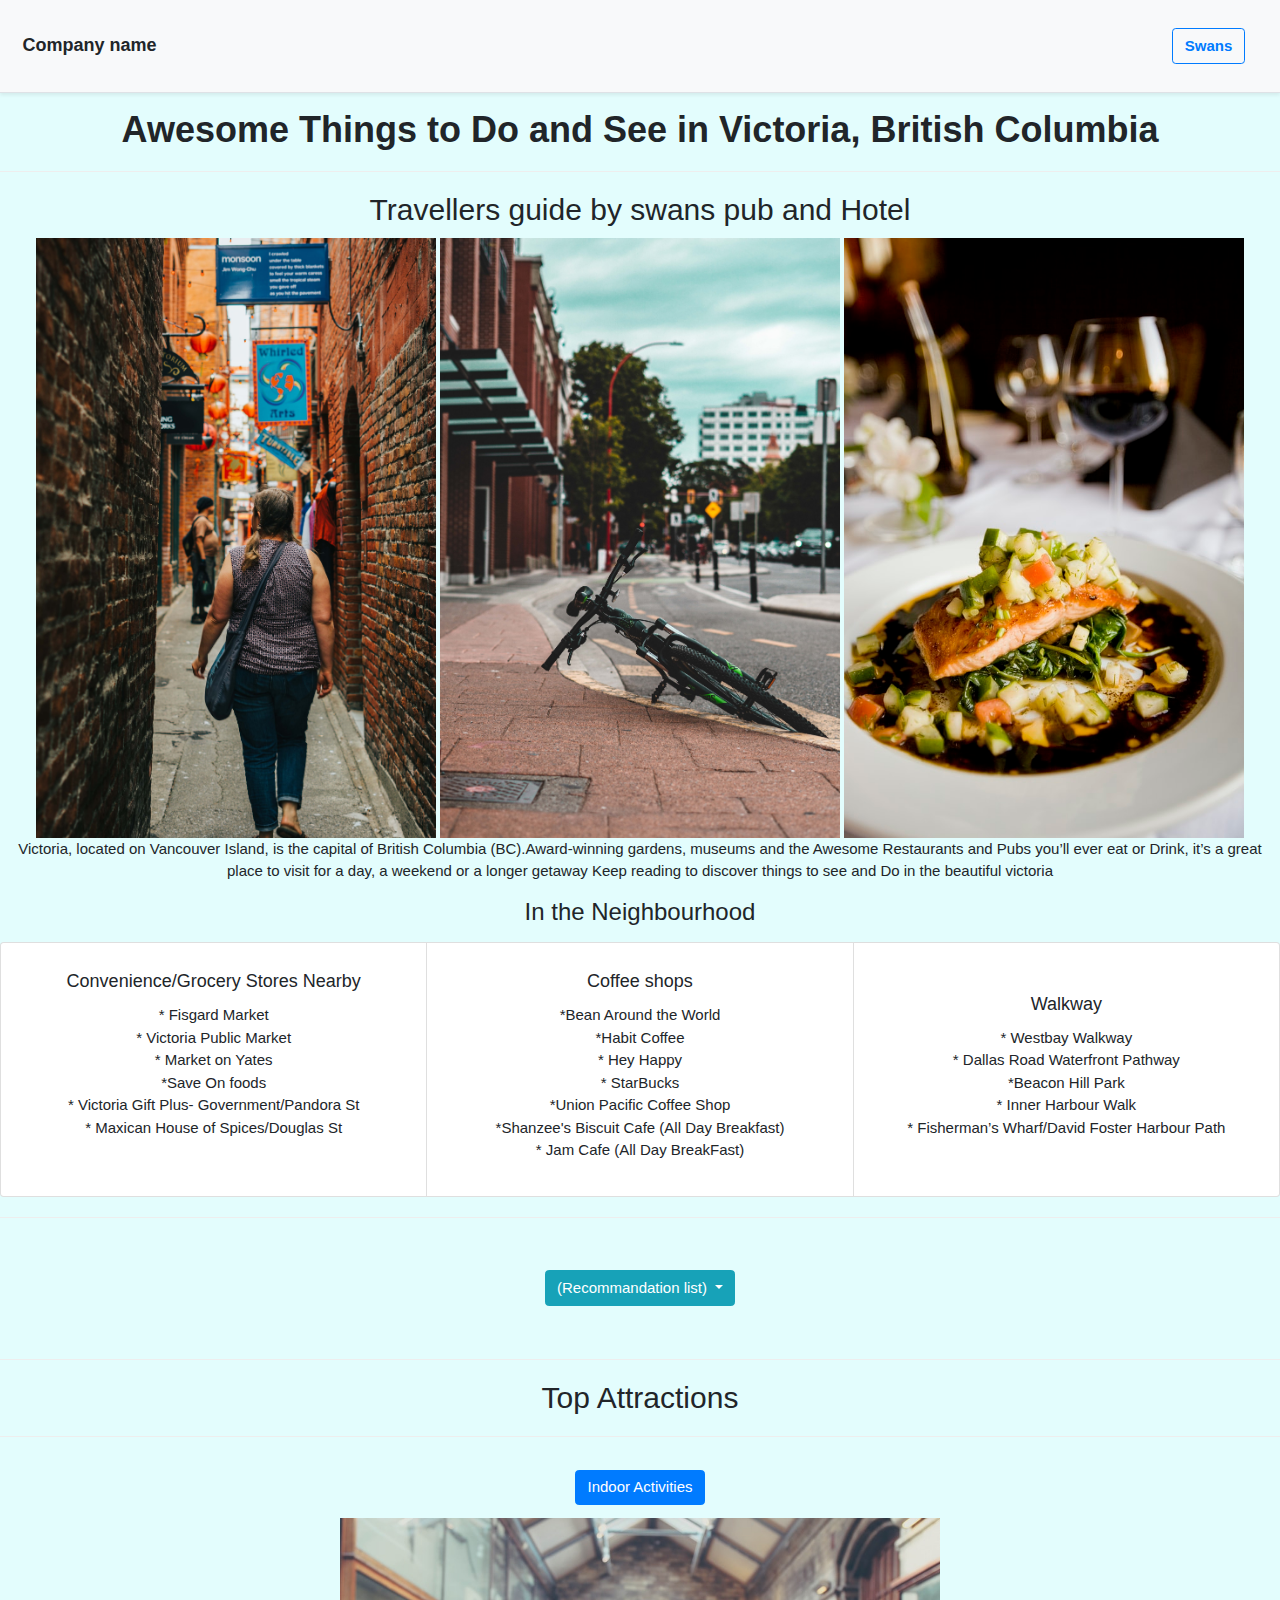
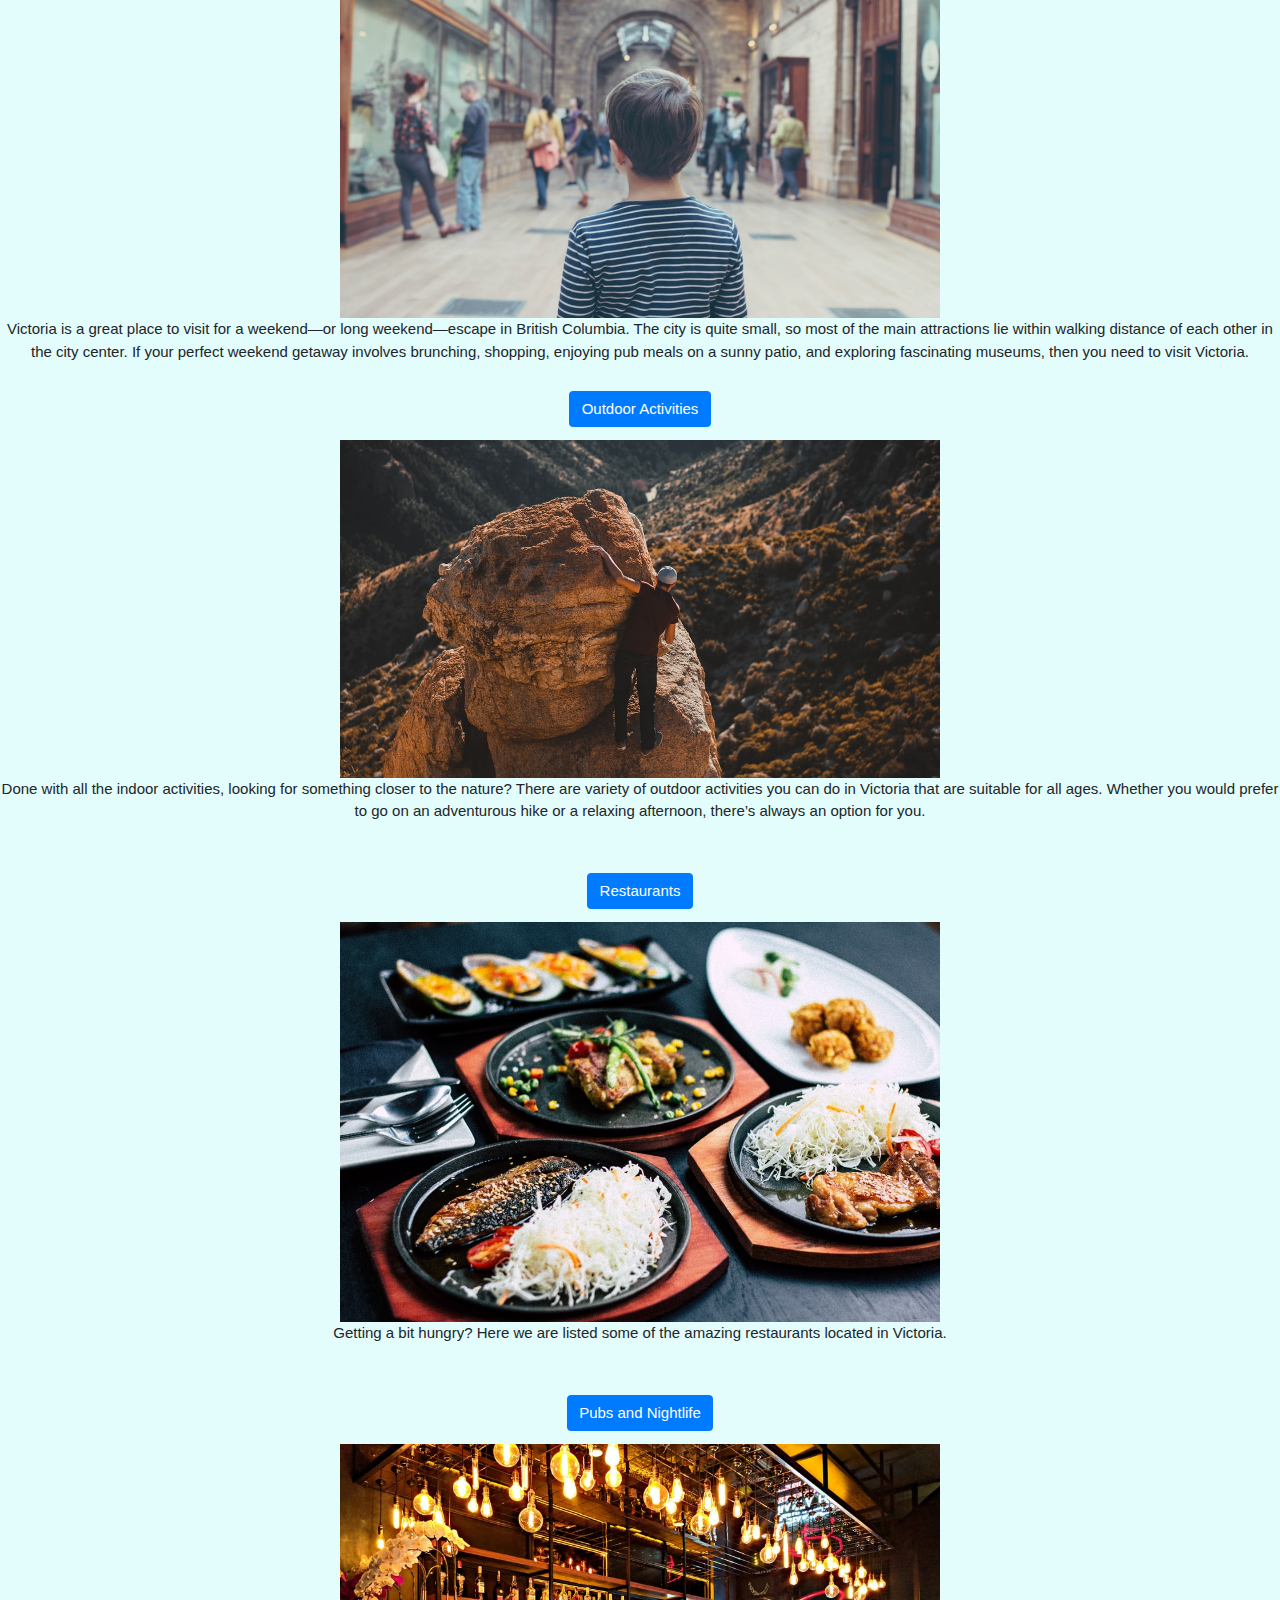
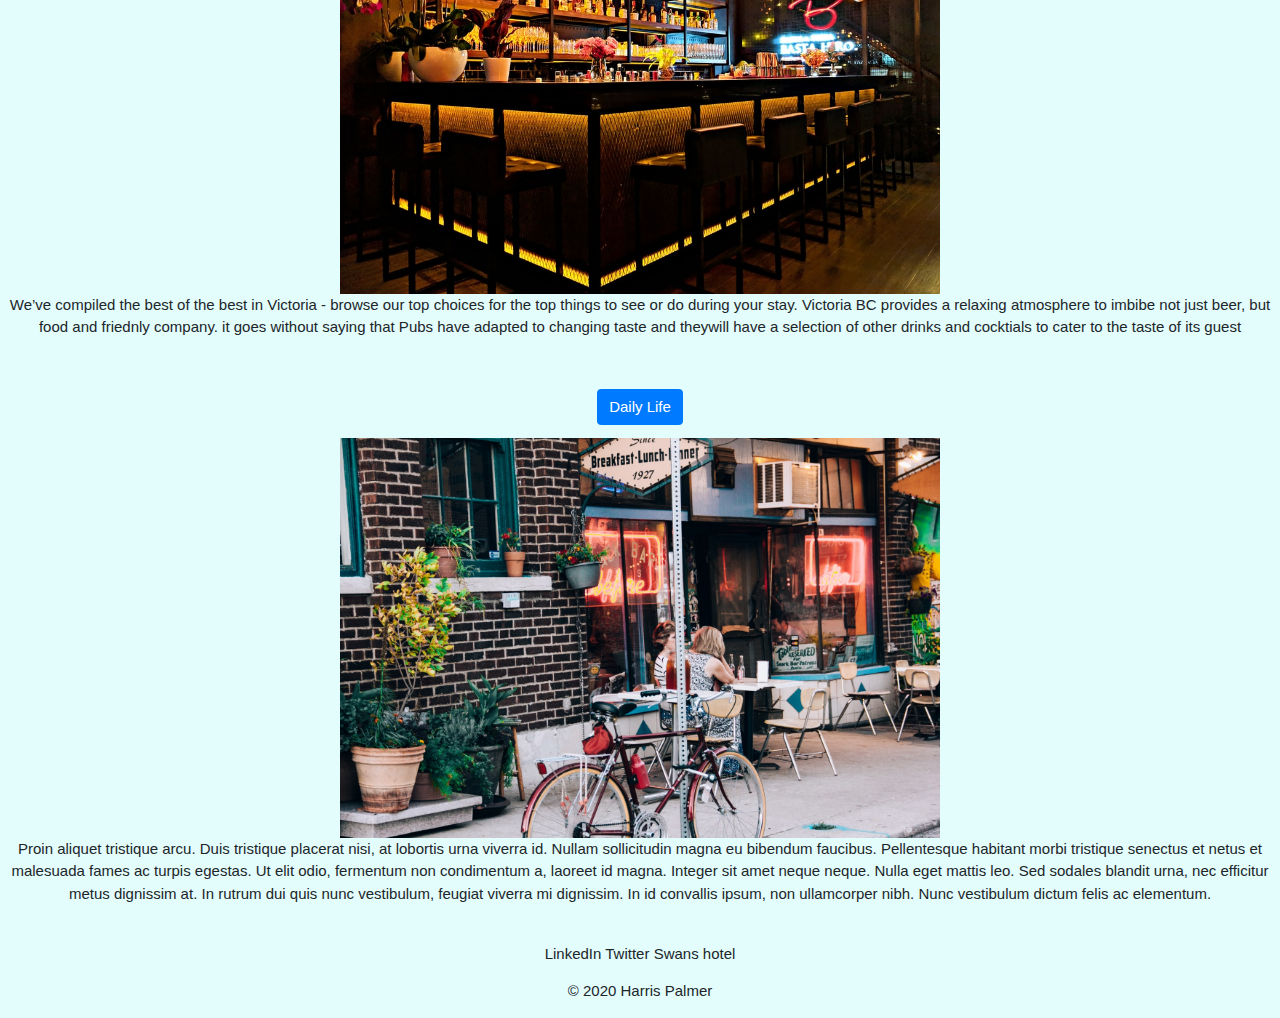
==== commit d123d4c8: "Add files via upload" ====
--- a/index.html
+++ b/index.html
@@ -13,25 +13,25 @@
   <link rel="stylesheet" href="https://use.fontawesome.com/releases/v5.14.0/css/all.css" integrity="sha384-HzLeBuhoNPvSl5KYnjx0BT+WB0QEEqLprO+NBkkk5gbc67FTaL7XIGa2w1L0Xbgc" crossorigin="anonymous">
   <link rel="stylesheet" href="css/styles.css">
   <link rel="stylesheet" href="https://www.w3schools.com/w3css/4/w3.css">
-
-</head>
-
-
+<title>Swans Local Travel Guide</title>
+<head>
 <div class="d-flex flex-column flex-md-row align-items-center p-3 px-md-4 mb-3 bg-light border-bottom shadow-sm">
   <h5 class="my-0 mr-md-auto font-weight-normal"><b>Company name</b></h5>
   <nav class="nav" class="my-2 my-md-0 mr-md-3">
     <a class="p-2 text-dark"
-      href="https://www.google.com/maps/place/Swans+Pub/@48.4286637,-123.3715712,17z/data=!4m12!1m6!3m5!1s0x548f749da2776c5d:0xa8c6467fa9e00606!2sSwans+Pub!8m2!3d48.4286637!4d-123.3693825!3m4!1s0x548f749da2776c5d:0xa8c6467fa9e00606!8m2!3d48.4286637!4d-123.3693825"><b><i><i class="fas fa-map-marked-alt fa-2x"></i></i></b></a>
+      href="https://www.google.com/maps/place/Swans+Pub/@48.4286637,-123.3715712,17z/data=!4m12!1m6!3m5!1s0x548f749da2776c5d:0xa8c6467fa9e00606!2sSwans+Pub!8m2!3d48.4286637!4d-123.3693825!3m4!1s0x548f749da2776c5d:0xa8c6467fa9e00606!8m2!3d48.4286637!4d-123.3693825"><b><i><i
+            class="fas fa-map-marked-alt fa-2x"></i></i></b></a>
     <a class="p-2 text-dark" href="info@swanshotel.com"><b><i><i class="fas fa-mail-bulk fa-2x"></i></i></b></a>
     <a class="p-2 text-dark" href="contact.html"><i class="far fa-address-book fa-2x"></i></a>
     <a class="p-2 text-dark" href="https://www.facebook.com/swanshotel/"><b><i><i class="fab fa-facebook fa-2x"></i></i></b></a>
   </nav>
   <a class="btn btn-outline-primary" href="https://swanshotel.com/"><b><i></i>Swans</b></a>
 </div>
-
-
-
-<body text-align:center:>
+</head>
+
+<body>
+
+
   <div>
     <h1>
       <center><b>Awesome Things to Do and See in Victoria, British Columbia</b></center>
@@ -39,24 +39,17 @@
     <hr>
   </div>
 
-  <div class="">
+  <div class="screen">
     <h2>
       <center>Travellers guide by swans pub and Hotel</center>
     </h2>
-
-
-
-    <picture class="main-image">
-      <img class="responsive" src="image/visitor.png" alt="Victoria" width="400" height="600" style="vertical-align:middle">
-      <img class="responsive" src="image/swans.png" alt="Swans" width="400" height="600" style="vertical-align:middle">
-      <img class="responsive" src="image/food101.png" alt="building" width="400" height="600" style="vertical-align:middle">
-    </picture>
-
-
-
-
-
-
+    <section>
+      <picture class="responsive">
+        <img class="img-fluid" src="image/visitor.png" alt="Victoria" width="400" height="600" >
+        <img class="img-fluid" src="image/swans.png" alt="Swans" width="400" height="600" >
+        <img class="img-fluid" src="image/food101.png" alt="building" width="400" height="600" >
+      </picture>
+    </section>
 
 
     <p class="heading-paragraph">Victoria, located on Vancouver Island, is the capital of British Columbia (BC).Award-winning gardens, museums and the Awesome Restaurants and Pubs you’ll ever eat or Drink, it’s a great place to visit for a day, a
@@ -180,33 +173,34 @@
     <center>Top Attractions</center>
   </h2>
   <hr>
+<div class="main-body">
+
 
   <a class="btn btn-primary" href="Indoor.html" role="button">Indoor Activities</a>
   <br>
-  <div class="image" >
-    <img class="image" src="image/mus3.png" alt="indoor" width="470" height="400" style="vertical-align:middle">
-  </div>
-  <p class="para">Victoria is a great place to visit for a weekend—or long weekend—escape in British Columbia. The city is quite small, so most of the main attractions lie within walking distance of each other in the city center. If your perfect weekend getaway
+  <div class="image">
+    <img class="img-fluid" src="image/mus3.png" alt="indoor" width="600" height="600">
+  </div>
+  <p class="para">Victoria is a great place to visit for a weekend—or long weekend—escape in British Columbia. The city is quite small, so most of the main attractions lie within walking distance of each other in the city center. If your perfect
+    weekend getaway
     involves brunching, shopping, enjoying pub meals on a sunny patio, and exploring fascinating museums, then you need to visit Victoria.</p>
 
 
 
   <a class="btn btn-primary" href="Outdoor.html" role="button">Outdoor Activities</a>
   <div class="image">
-    <img class="image" src="image/outdoor1.png" alt="indoor" width="450" height="400" style="vertical-align:middle">
-  </div>
-  <p class="para">Done with all the indoor activities, looking for something closer to the nature? There are variety of outdoor activities you can do in Victoria that are suitable for all ages. Whether you would prefer to go on an adventurous hike or a relaxing
+    <img class="img-fluid" src="image/outdoor1.png" alt="indoor" width="600" height="600">
+  </div>
+  <p class="para">Done with all the indoor activities, looking for something closer to the nature? There are variety of outdoor activities you can do in Victoria that are suitable for all ages. Whether you would prefer to go on an adventurous hike or
+    a relaxing
     afternoon, there’s always an option for you. </p>
 
 
-
-
-
-  <div id="cards">
+<div>
     <br>
     <a class="btn btn-primary" href="Restaurants.html" role="button">Restaurants</a>
     <div class="image">
-      <img class="image" src="image/restaurants.png" alt="res" width="450" height="400" style="vertical-align:middle">
+      <img class="img-fluid" src="image/restaurants.png" alt="res" width="600" height="600">
     </div>
     <p class="para"> Getting a bit hungry? Here we are listed some of the amazing restaurants located in Victoria.</p>
 
@@ -214,38 +208,40 @@
     <br>
     <a class="btn btn-primary" href="Pubs.html" role="button">Pubs and Nightlife</a>
     <div class="image">
-      <img class="image" src="image/bar.png" alt="pub" width="450" height="400" style="vertical-align:middle">
+      <img class="img-fluid" src="image/bar.png" alt="pub" width="600" height="600">
     </div>
     <p class="para">We’ve compiled the best of the best in Victoria - browse our top choices for the top things to see or do during your stay.
-    Victoria BC provides a relaxing atmosphere to imbibe not just beer, but food and friednly company. it goes without saying that Pubs have adapted to changing taste and theywill have a selection of other drinks and cocktials to cater to the taste  of its guest</p>
+      Victoria BC provides a relaxing atmosphere to imbibe not just beer, but food and friednly company. it goes without saying that Pubs have adapted to changing taste and theywill have a selection of other drinks and cocktials to cater to the taste
+      of its guest</p>
 
     <br>
     <a class="btn btn-primary" href="dailylife.html" role="button">Daily Life</a>
     <div class="image">
-      <img class="image" src="image/dailylife2.png" alt="daily life" width="450" height="400" style="vertical-align:middle">
+      <img class="img-fluid" src="image/dailylife2.png" alt="daily life" width="600" height="600">
       <br>
     </div>
-    <p class="para">Proin aliquet tristique arcu. Duis tristique placerat nisi, at lobortis urna viverra id. Nullam sollicitudin magna eu bibendum faucibus. Pellentesque habitant morbi tristique senectus et netus et malesuada fames ac turpis egestas. Ut elit
+    <p class="para">Proin aliquet tristique arcu. Duis tristique placerat nisi, at lobortis urna viverra id. Nullam sollicitudin magna eu bibendum faucibus. Pellentesque habitant morbi tristique senectus et netus et malesuada fames ac turpis egestas.
+      Ut elit
       odio, fermentum non condimentum a, laoreet id magna. Integer sit amet neque neque. Nulla eget mattis leo. Sed sodales blandit urna, nec efficitur metus dignissim at. In rutrum dui quis nunc vestibulum, feugiat viverra mi dignissim. In id
       convallis ipsum, non ullamcorper nibh. Nunc vestibulum dictum felis ac elementum.</p>
 
 
+  </div>
 </div>
-
-    <br>
-
-
-
-
-    <div class="bottom-container">
-      <center>
-        <a class="footer-icon footer-link" href="https://www.linkedin.com/"><i class="fab fa-linkedin"></i>LinkedIn</a>
-        <a class="footer-icon footer-link" href="https://twitter.com/"><i class="fab fa-twitter"></i>Twitter</a>
-        <a class="footer-icon footer-link" href="https://www.swanshotel.com"><i class="fas fa-hotel"></i>Swans hotel</a>
-      </center>
-      <center>
-        </p>© 2020 Harris Palmer</p>
-    </div>
+  <br>
+
+
+
+
+  <div class="bottom-container">
+    <center>
+      <a class="footer-icon footer-link" href="https://www.linkedin.com/"><i class="fab fa-linkedin"></i>LinkedIn</a>
+      <a class="footer-icon footer-link" href="https://twitter.com/"><i class="fab fa-twitter"></i>Twitter</a>
+      <a class="footer-icon footer-link" href="https://www.swanshotel.com"><i class="fas fa-hotel"></i>Swans hotel</a>
+    </center>
+    <center>
+      </p>© 2020 Harris Palmer</p>
+  </div>
   </div>
 
 
@@ -258,5 +254,6 @@
 
 
 </body>
-
+<script src="swan.js" type="text/javascript">
+</script>
 </html>
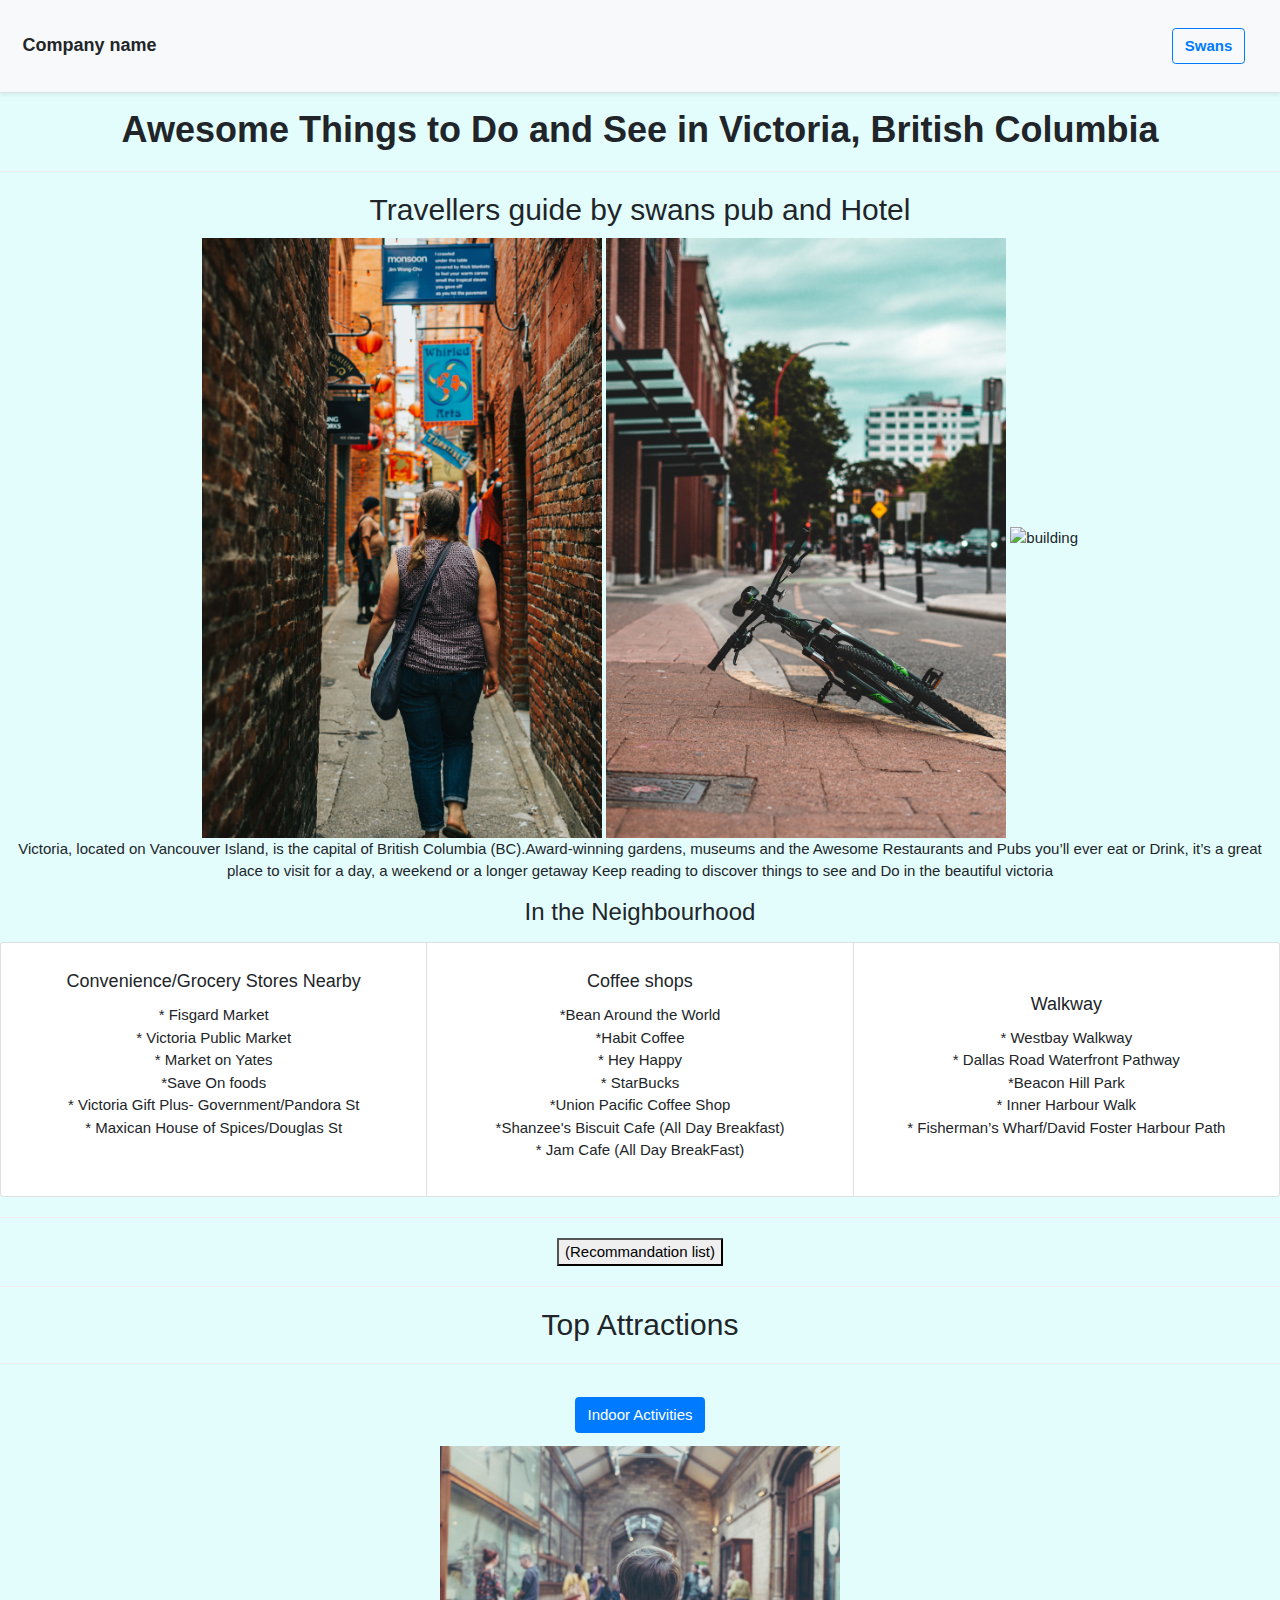
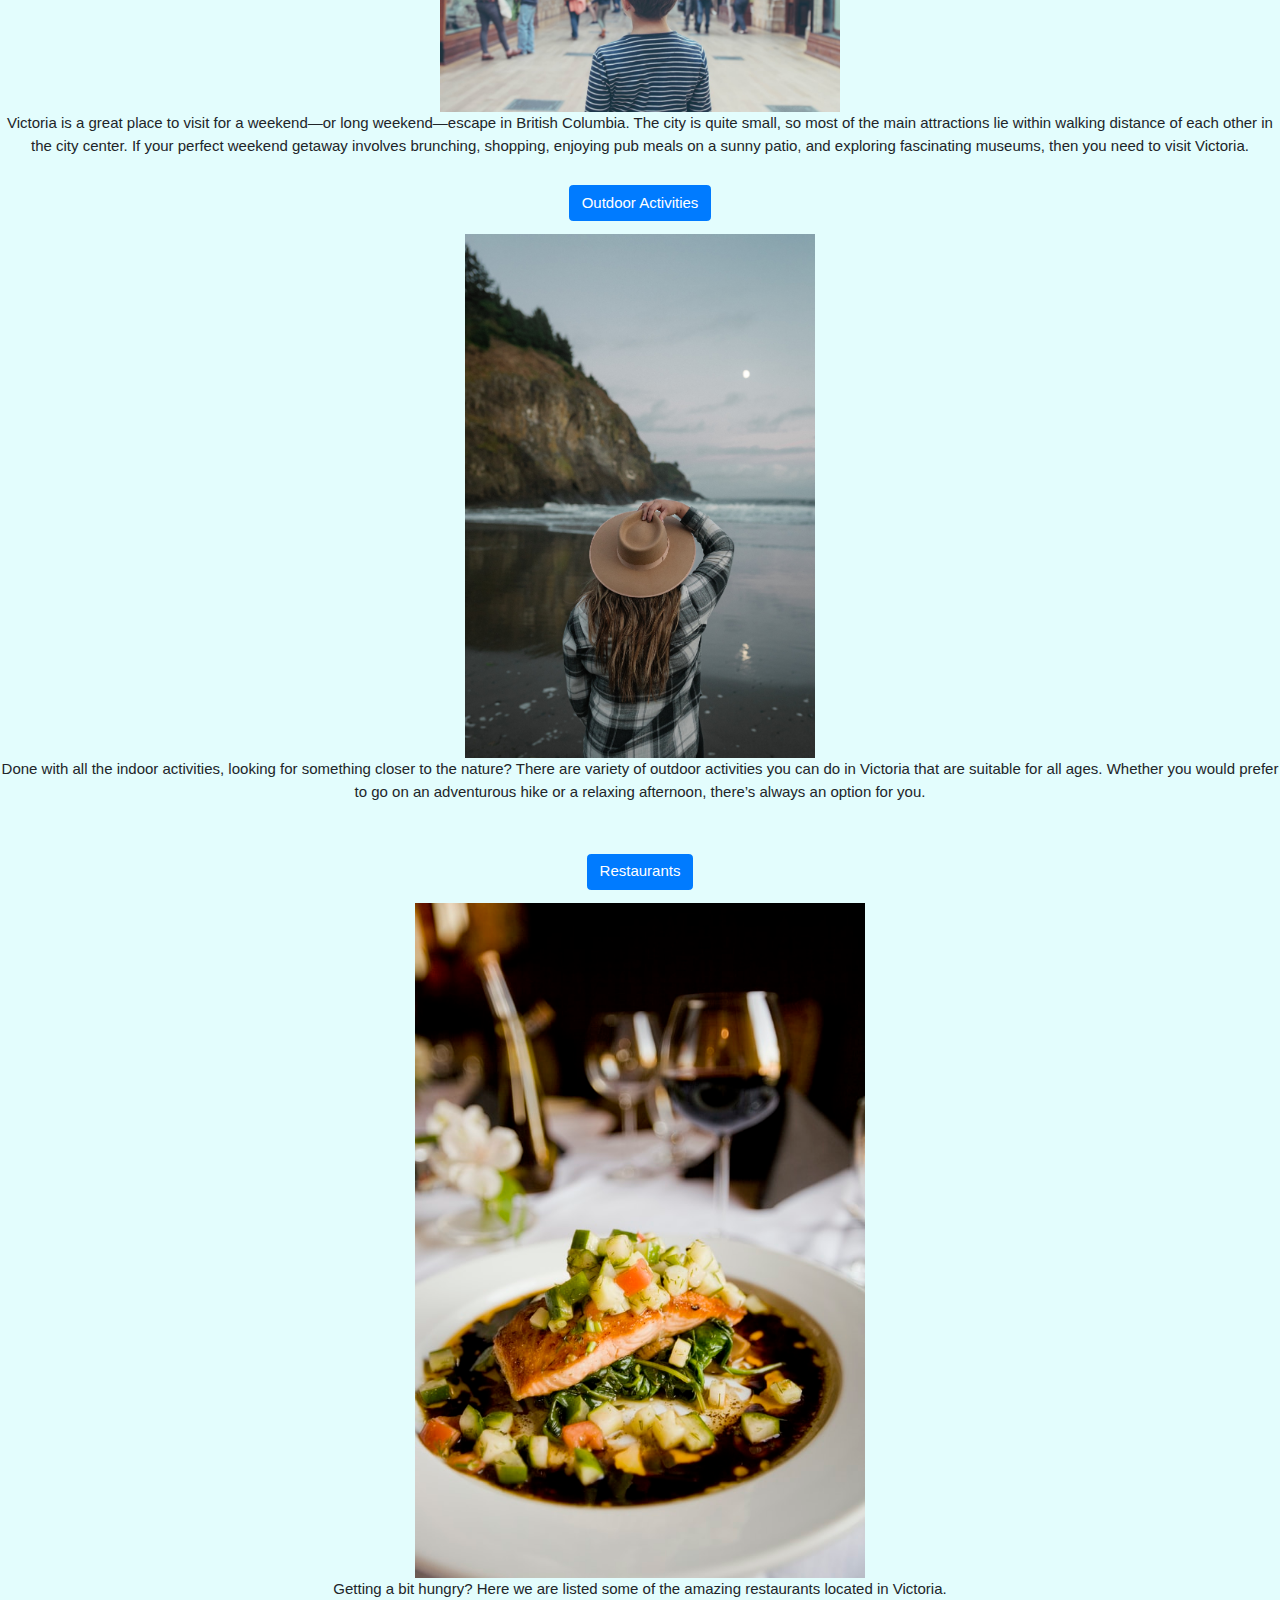
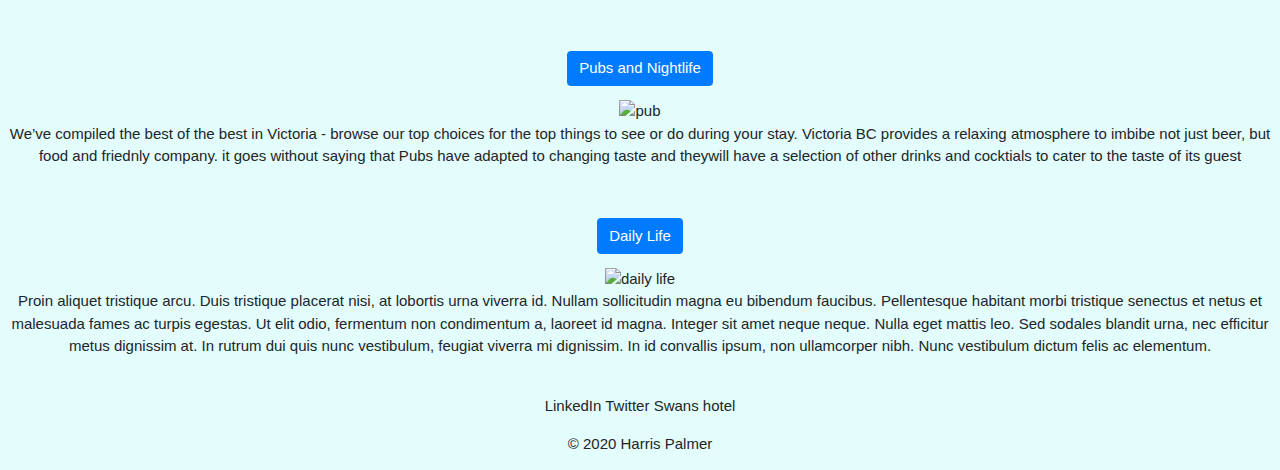
==== commit e1e433fe: "Add files via upload" ====
--- a/index.html
+++ b/index.html
@@ -16,7 +16,7 @@
 <title>Swans Local Travel Guide</title>
 <head>
 <div class="d-flex flex-column flex-md-row align-items-center p-3 px-md-4 mb-3 bg-light border-bottom shadow-sm">
-  <h5 class="my-0 mr-md-auto font-weight-normal"><b>Company name</b></h5>
+  <h5 class="my-0 mr-md-auto font-weight-normal"><b><a href="https://swanshotel.com/app/themes/swans/dist/images/logo.svg"></a>Company name</b></h5>
   <nav class="nav" class="my-2 my-md-0 mr-md-3">
     <a class="p-2 text-dark"
       href="https://www.google.com/maps/place/Swans+Pub/@48.4286637,-123.3715712,17z/data=!4m12!1m6!3m5!1s0x548f749da2776c5d:0xa8c6467fa9e00606!2sSwans+Pub!8m2!3d48.4286637!4d-123.3693825!3m4!1s0x548f749da2776c5d:0xa8c6467fa9e00606!8m2!3d48.4286637!4d-123.3693825"><b><i><i
@@ -30,6 +30,7 @@
 </head>
 
 <body>
+<div class="background">
 
 
   <div>
@@ -47,7 +48,7 @@
       <picture class="responsive">
         <img class="img-fluid" src="image/visitor.png" alt="Victoria" width="400" height="600" >
         <img class="img-fluid" src="image/swans.png" alt="Swans" width="400" height="600" >
-        <img class="img-fluid" src="image/food101.png" alt="building" width="400" height="600" >
+        <img class="img-fluid" src="image/vv.png" alt="building" width="400" height="600" >
       </picture>
     </section>
 
@@ -150,11 +151,11 @@
 
   <!-- toggle area -->
 
-  <div class="btn-group btn">
-    <button type="button" class="btn btn-info dropdown-toggle" data-toggle="dropdown" aria-haspopup="true" aria-expanded="false">
+  <div class="btn-group">
+    <button type="button" class="btn-toggle" data-toggle="dropdown" aria-haspopup="true" aria-expanded="false">
       (Recommandation list)
     </button>
-    <div class="dropdown-menu dropdown-menu">
+    <div class="dropdown-menu dropdown-menu-dark">
       <button class="dropdown-item" type="button"><a href="Indoor.html"><b>Indoor Activities</b></a></button>
       <button class="dropdown-item" type="button"><a href="Outdoor.html"><b>Outdoor Activities</b></a></button>
       <button class="dropdown-item" type="button"><a href="Restaurants.html"><b>Top 5 Recommanded Restaurants</b></a></button>
@@ -163,7 +164,7 @@
 
     </div>
   </div>
-  </div>
+
 
   <!-- toggle area ends -->
 
@@ -173,51 +174,54 @@
     <center>Top Attractions</center>
   </h2>
   <hr>
-<div class="main-body">
+
+<article class="content">
+
+<section>
+
+<div class="main-body" style="fluid">
 
 
   <a class="btn btn-primary" href="Indoor.html" role="button">Indoor Activities</a>
   <br>
   <div class="image">
-    <img class="img-fluid" src="image/mus3.png" alt="indoor" width="600" height="600">
+    <img class="img-fluid" src="image/mus3.png" alt="indoor" width="400">
   </div>
   <p class="para">Victoria is a great place to visit for a weekend—or long weekend—escape in British Columbia. The city is quite small, so most of the main attractions lie within walking distance of each other in the city center. If your perfect
     weekend getaway
     involves brunching, shopping, enjoying pub meals on a sunny patio, and exploring fascinating museums, then you need to visit Victoria.</p>
 
 
-
   <a class="btn btn-primary" href="Outdoor.html" role="button">Outdoor Activities</a>
   <div class="image">
-    <img class="img-fluid" src="image/outdoor1.png" alt="indoor" width="600" height="600">
+    <img class="img-fluid" src="image/bg2.png" alt="outdoor" width="350">
   </div>
   <p class="para">Done with all the indoor activities, looking for something closer to the nature? There are variety of outdoor activities you can do in Victoria that are suitable for all ages. Whether you would prefer to go on an adventurous hike or
     a relaxing
     afternoon, there’s always an option for you. </p>
-
 
 <div>
     <br>
     <a class="btn btn-primary" href="Restaurants.html" role="button">Restaurants</a>
     <div class="image">
-      <img class="img-fluid" src="image/restaurants.png" alt="res" width="600" height="600">
+      <img class="img-fluid" src="image/food101.png" alt="res" width="450" >
     </div>
     <p class="para"> Getting a bit hungry? Here we are listed some of the amazing restaurants located in Victoria.</p>
-
 
     <br>
     <a class="btn btn-primary" href="Pubs.html" role="button">Pubs and Nightlife</a>
     <div class="image">
-      <img class="img-fluid" src="image/bar.png" alt="pub" width="600" height="600">
+      <img class="img-fluid" src="image/beermen.png" alt="pub" width="400">
     </div>
     <p class="para">We’ve compiled the best of the best in Victoria - browse our top choices for the top things to see or do during your stay.
       Victoria BC provides a relaxing atmosphere to imbibe not just beer, but food and friednly company. it goes without saying that Pubs have adapted to changing taste and theywill have a selection of other drinks and cocktials to cater to the taste
       of its guest</p>
 
     <br>
+
     <a class="btn btn-primary" href="dailylife.html" role="button">Daily Life</a>
     <div class="image">
-      <img class="img-fluid" src="image/dailylife2.png" alt="daily life" width="600" height="600">
+      <img class="img-fluid" src="image/life.png" alt="daily life" width="450">
       <br>
     </div>
     <p class="para">Proin aliquet tristique arcu. Duis tristique placerat nisi, at lobortis urna viverra id. Nullam sollicitudin magna eu bibendum faucibus. Pellentesque habitant morbi tristique senectus et netus et malesuada fames ac turpis egestas.
@@ -225,9 +229,10 @@
       odio, fermentum non condimentum a, laoreet id magna. Integer sit amet neque neque. Nulla eget mattis leo. Sed sodales blandit urna, nec efficitur metus dignissim at. In rutrum dui quis nunc vestibulum, feugiat viverra mi dignissim. In id
       convallis ipsum, non ullamcorper nibh. Nunc vestibulum dictum felis ac elementum.</p>
 
-
   </div>
 </div>
+</section>
+</article>
   <br>
 
 
@@ -242,18 +247,10 @@
     <center>
       </p>© 2020 Harris Palmer</p>
   </div>
-  </div>
-
-
-
-
-
-
-
-
-
-
+
+
+
+</div>
 </body>
-<script src="swan.js" type="text/javascript">
-</script>
+<script src="swan.js"></script>
 </html>
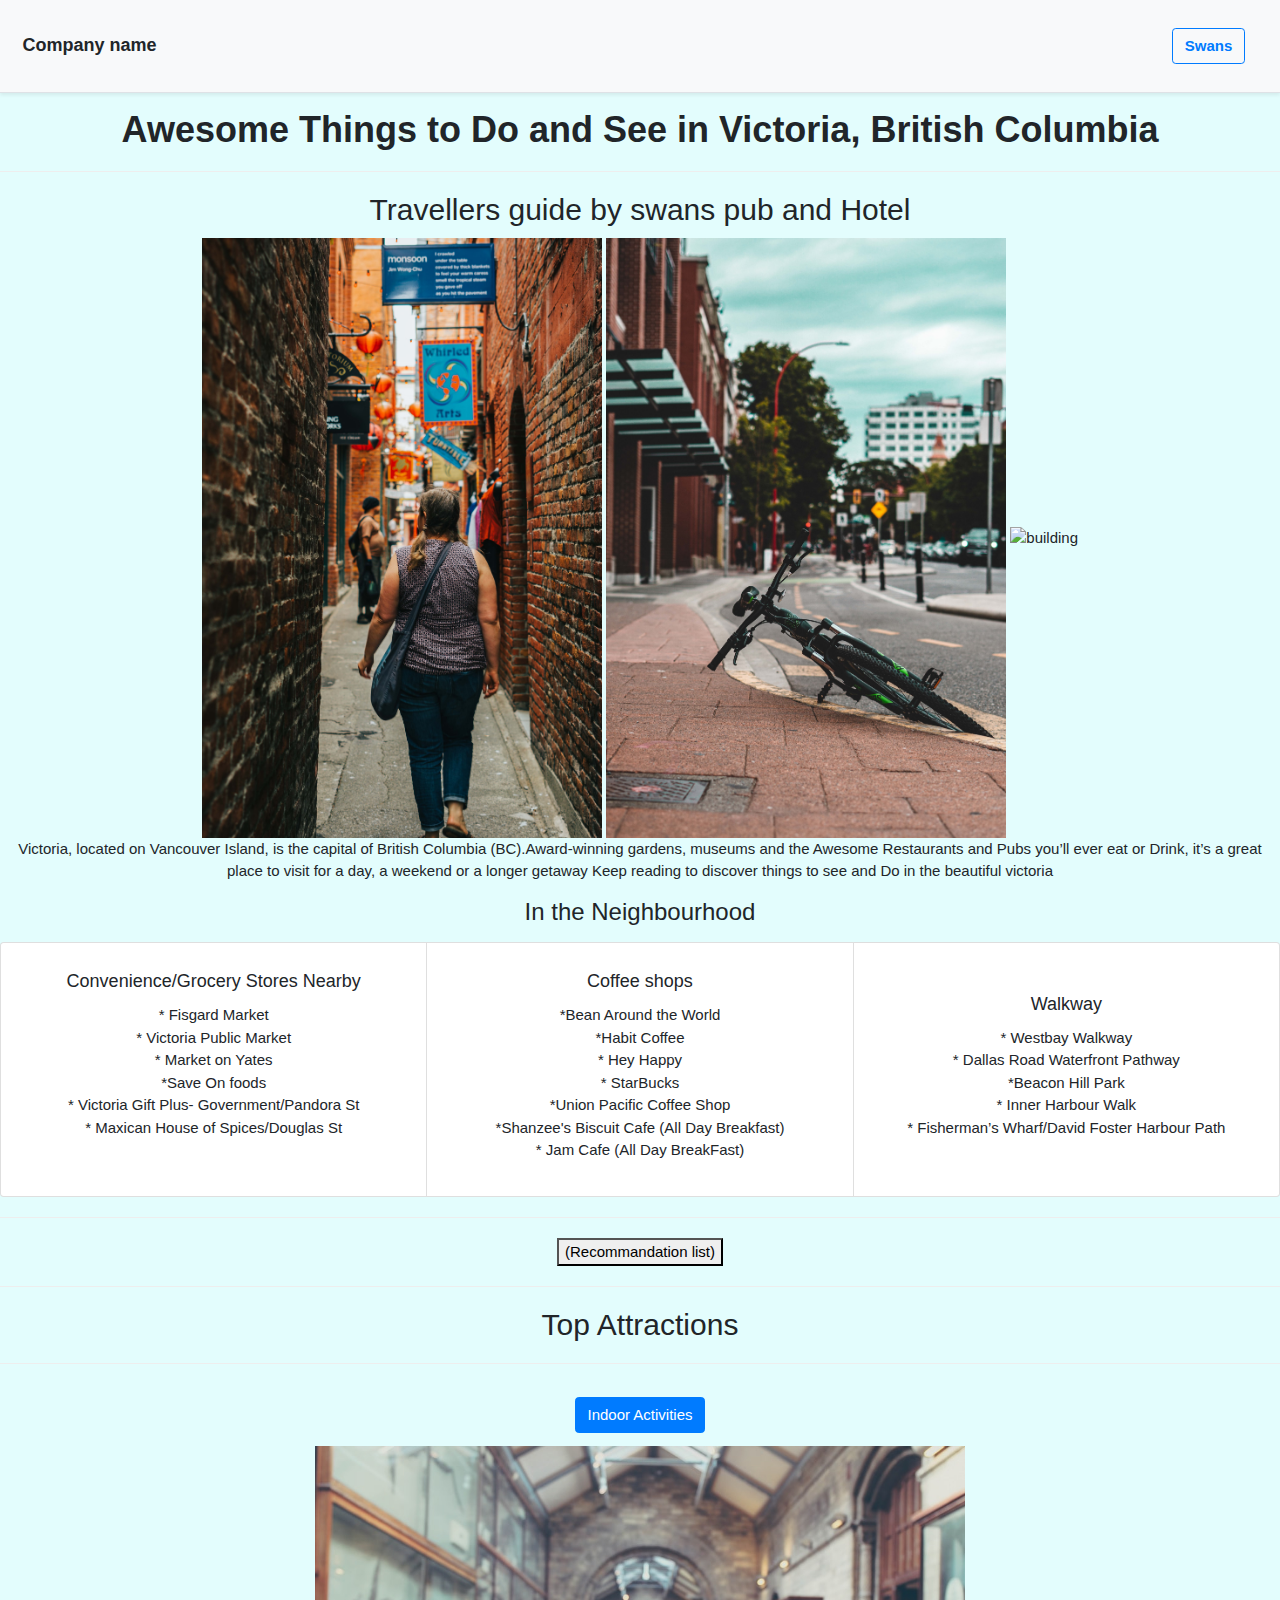
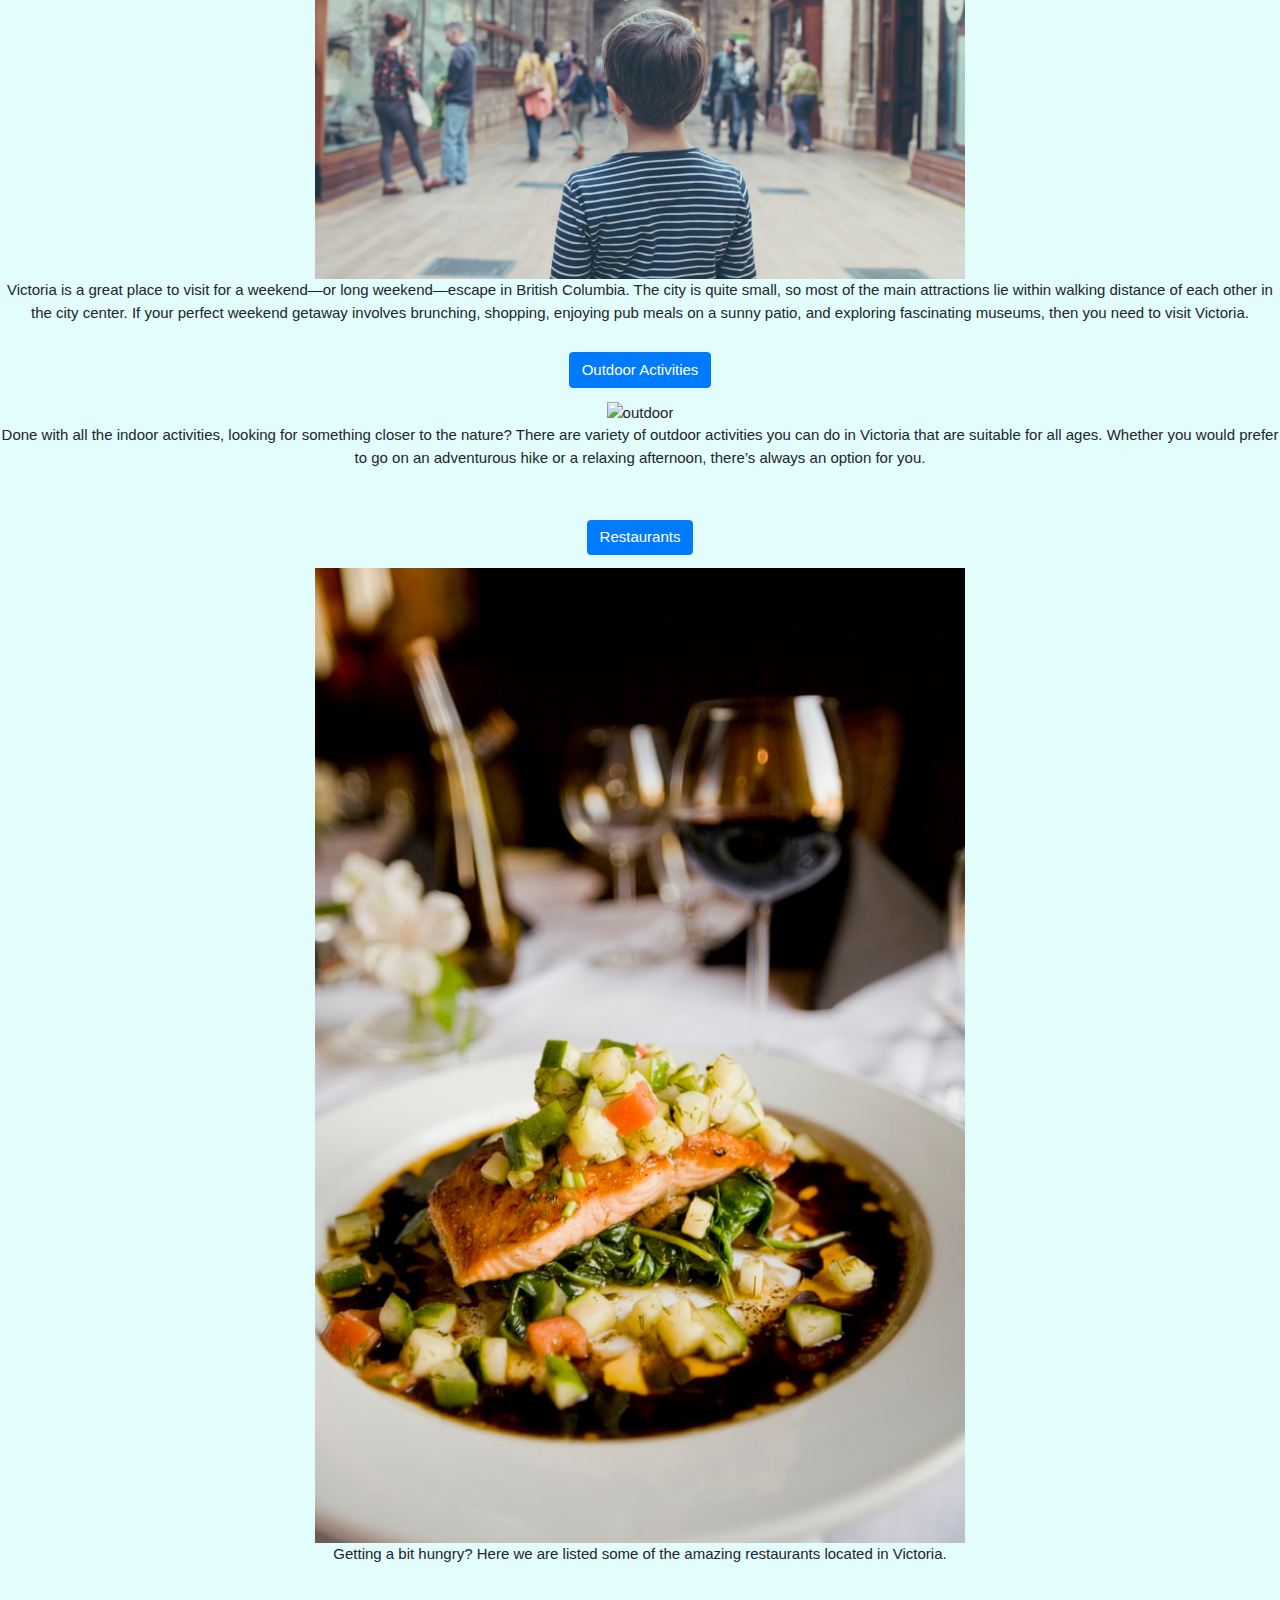
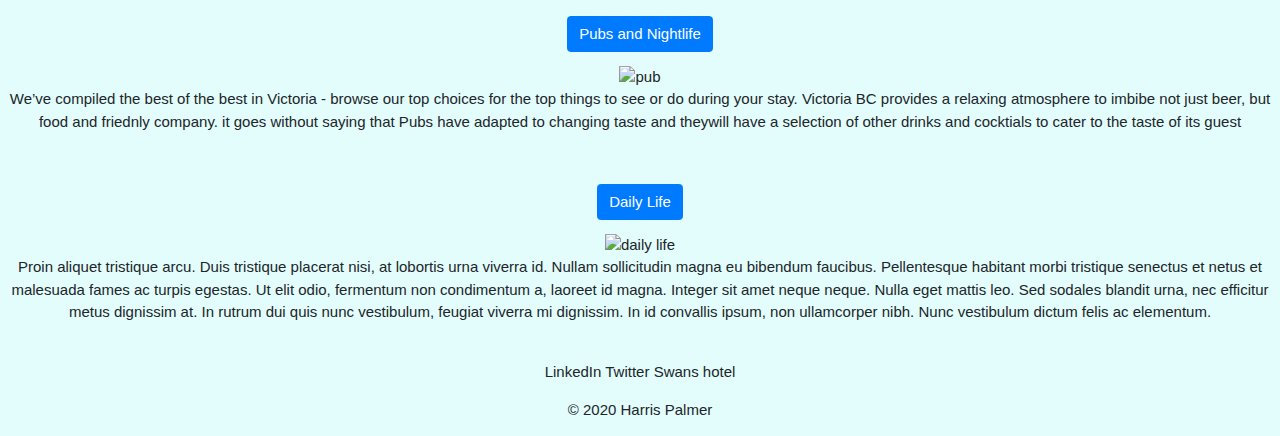
==== commit 050eeccd: "Add files via upload" ====
--- a/index.html
+++ b/index.html
@@ -45,7 +45,7 @@
       <center>Travellers guide by swans pub and Hotel</center>
     </h2>
     <section>
-      <picture class="responsive">
+      <picture class="flex">
         <img class="img-fluid" src="image/visitor.png" alt="Victoria" width="400" height="600" >
         <img class="img-fluid" src="image/swans.png" alt="Swans" width="400" height="600" >
         <img class="img-fluid" src="image/vv.png" alt="building" width="400" height="600" >
@@ -175,9 +175,9 @@
   </h2>
   <hr>
 
+
+<section class="main">
 <article class="content">
-
-<section>
 
 <div class="main-body" style="fluid">
 
@@ -185,7 +185,7 @@
   <a class="btn btn-primary" href="Indoor.html" role="button">Indoor Activities</a>
   <br>
   <div class="image">
-    <img class="img-fluid" src="image/mus3.png" alt="indoor" width="400">
+    <img class="img-fluid" src="image/mus3.png" alt="indoor" width="650">
   </div>
   <p class="para">Victoria is a great place to visit for a weekend—or long weekend—escape in British Columbia. The city is quite small, so most of the main attractions lie within walking distance of each other in the city center. If your perfect
     weekend getaway
@@ -194,7 +194,7 @@
 
   <a class="btn btn-primary" href="Outdoor.html" role="button">Outdoor Activities</a>
   <div class="image">
-    <img class="img-fluid" src="image/bg2.png" alt="outdoor" width="350">
+    <img class="img-fluid" src="image/out.png" alt="outdoor" width="650">
   </div>
   <p class="para">Done with all the indoor activities, looking for something closer to the nature? There are variety of outdoor activities you can do in Victoria that are suitable for all ages. Whether you would prefer to go on an adventurous hike or
     a relaxing
@@ -204,14 +204,14 @@
     <br>
     <a class="btn btn-primary" href="Restaurants.html" role="button">Restaurants</a>
     <div class="image">
-      <img class="img-fluid" src="image/food101.png" alt="res" width="450" >
+      <img class="img-fluid" src="image/food101.png" alt="res" width="650" >
     </div>
     <p class="para"> Getting a bit hungry? Here we are listed some of the amazing restaurants located in Victoria.</p>
 
     <br>
     <a class="btn btn-primary" href="Pubs.html" role="button">Pubs and Nightlife</a>
     <div class="image">
-      <img class="img-fluid" src="image/beermen.png" alt="pub" width="400">
+      <img class="img-fluid" src="image/barr.png" alt="pub" width="650">
     </div>
     <p class="para">We’ve compiled the best of the best in Victoria - browse our top choices for the top things to see or do during your stay.
       Victoria BC provides a relaxing atmosphere to imbibe not just beer, but food and friednly company. it goes without saying that Pubs have adapted to changing taste and theywill have a selection of other drinks and cocktials to cater to the taste
@@ -221,7 +221,7 @@
 
     <a class="btn btn-primary" href="dailylife.html" role="button">Daily Life</a>
     <div class="image">
-      <img class="img-fluid" src="image/life.png" alt="daily life" width="450">
+      <img class="img-fluid" src="image/life.png" alt="daily life" width="650">
       <br>
     </div>
     <p class="para">Proin aliquet tristique arcu. Duis tristique placerat nisi, at lobortis urna viverra id. Nullam sollicitudin magna eu bibendum faucibus. Pellentesque habitant morbi tristique senectus et netus et malesuada fames ac turpis egestas.
@@ -231,8 +231,9 @@
 
   </div>
 </div>
+
+</article>
 </section>
-</article>
   <br>
 
 
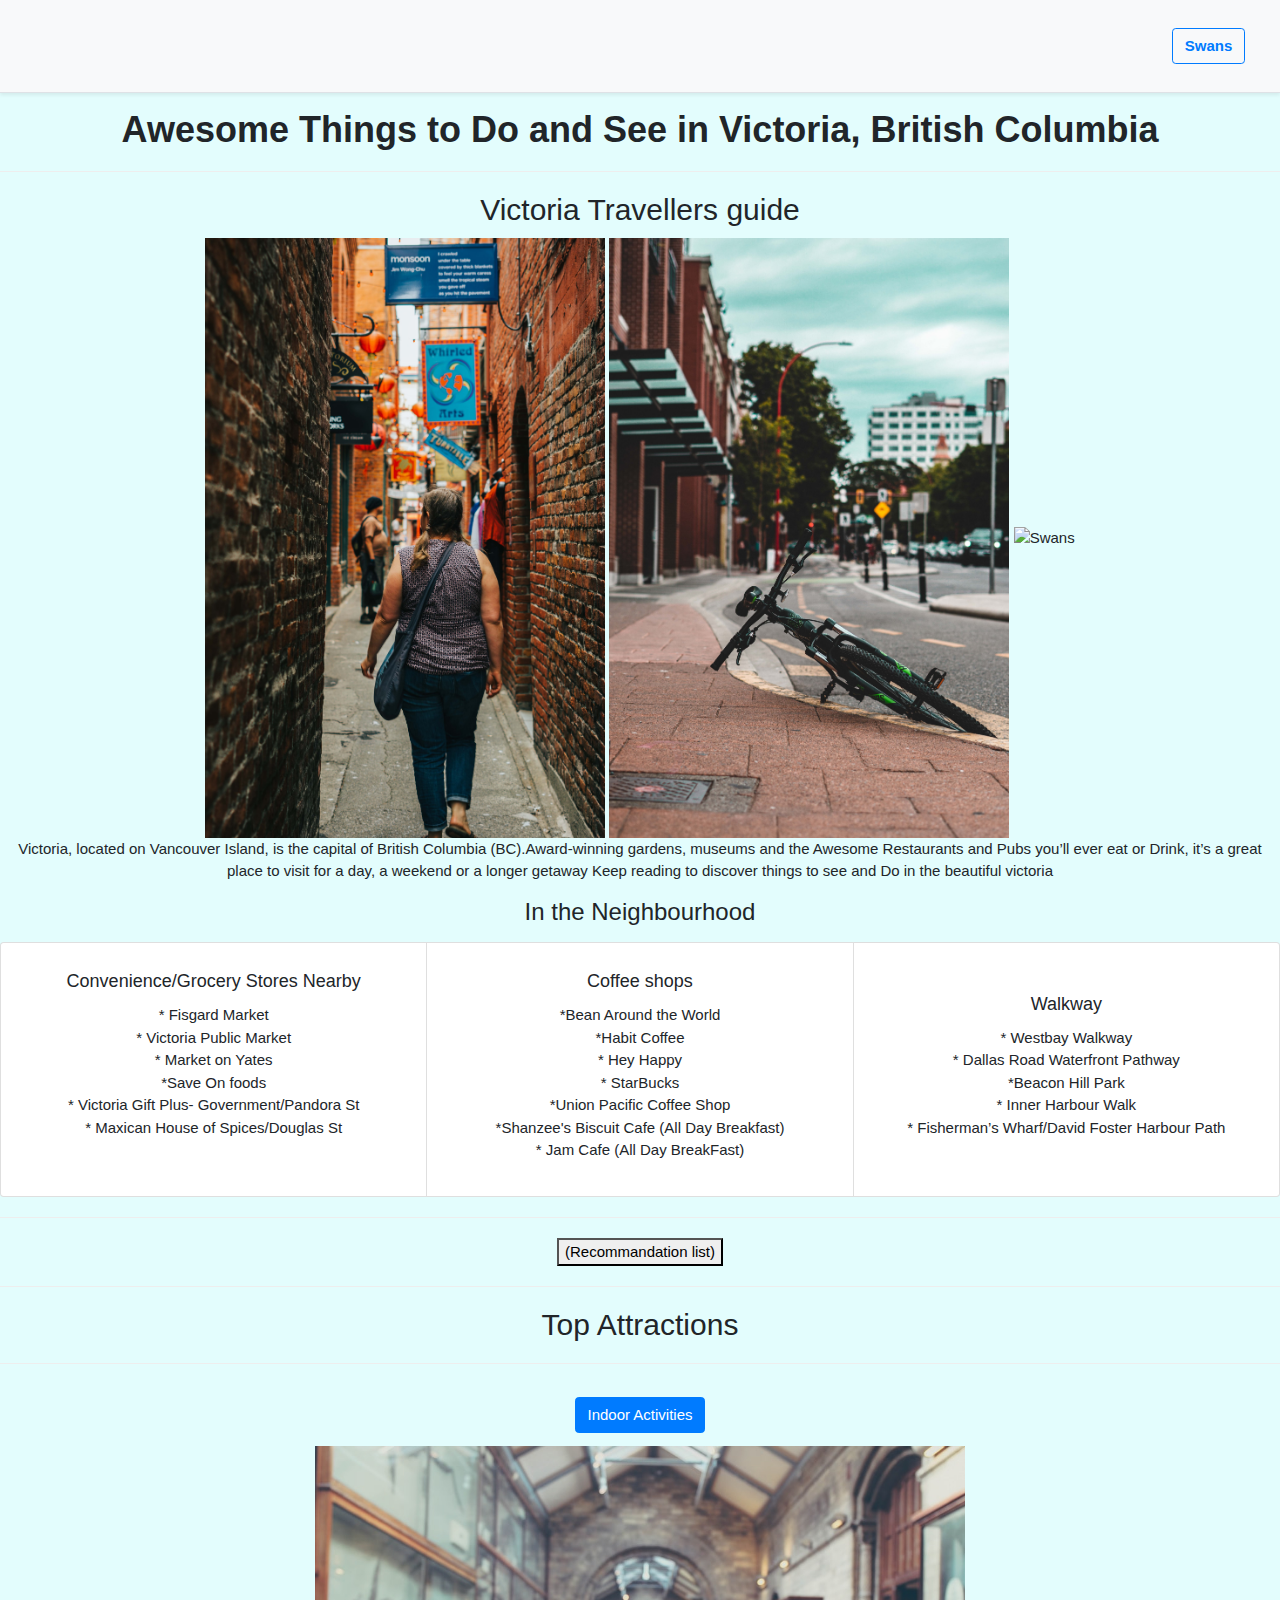
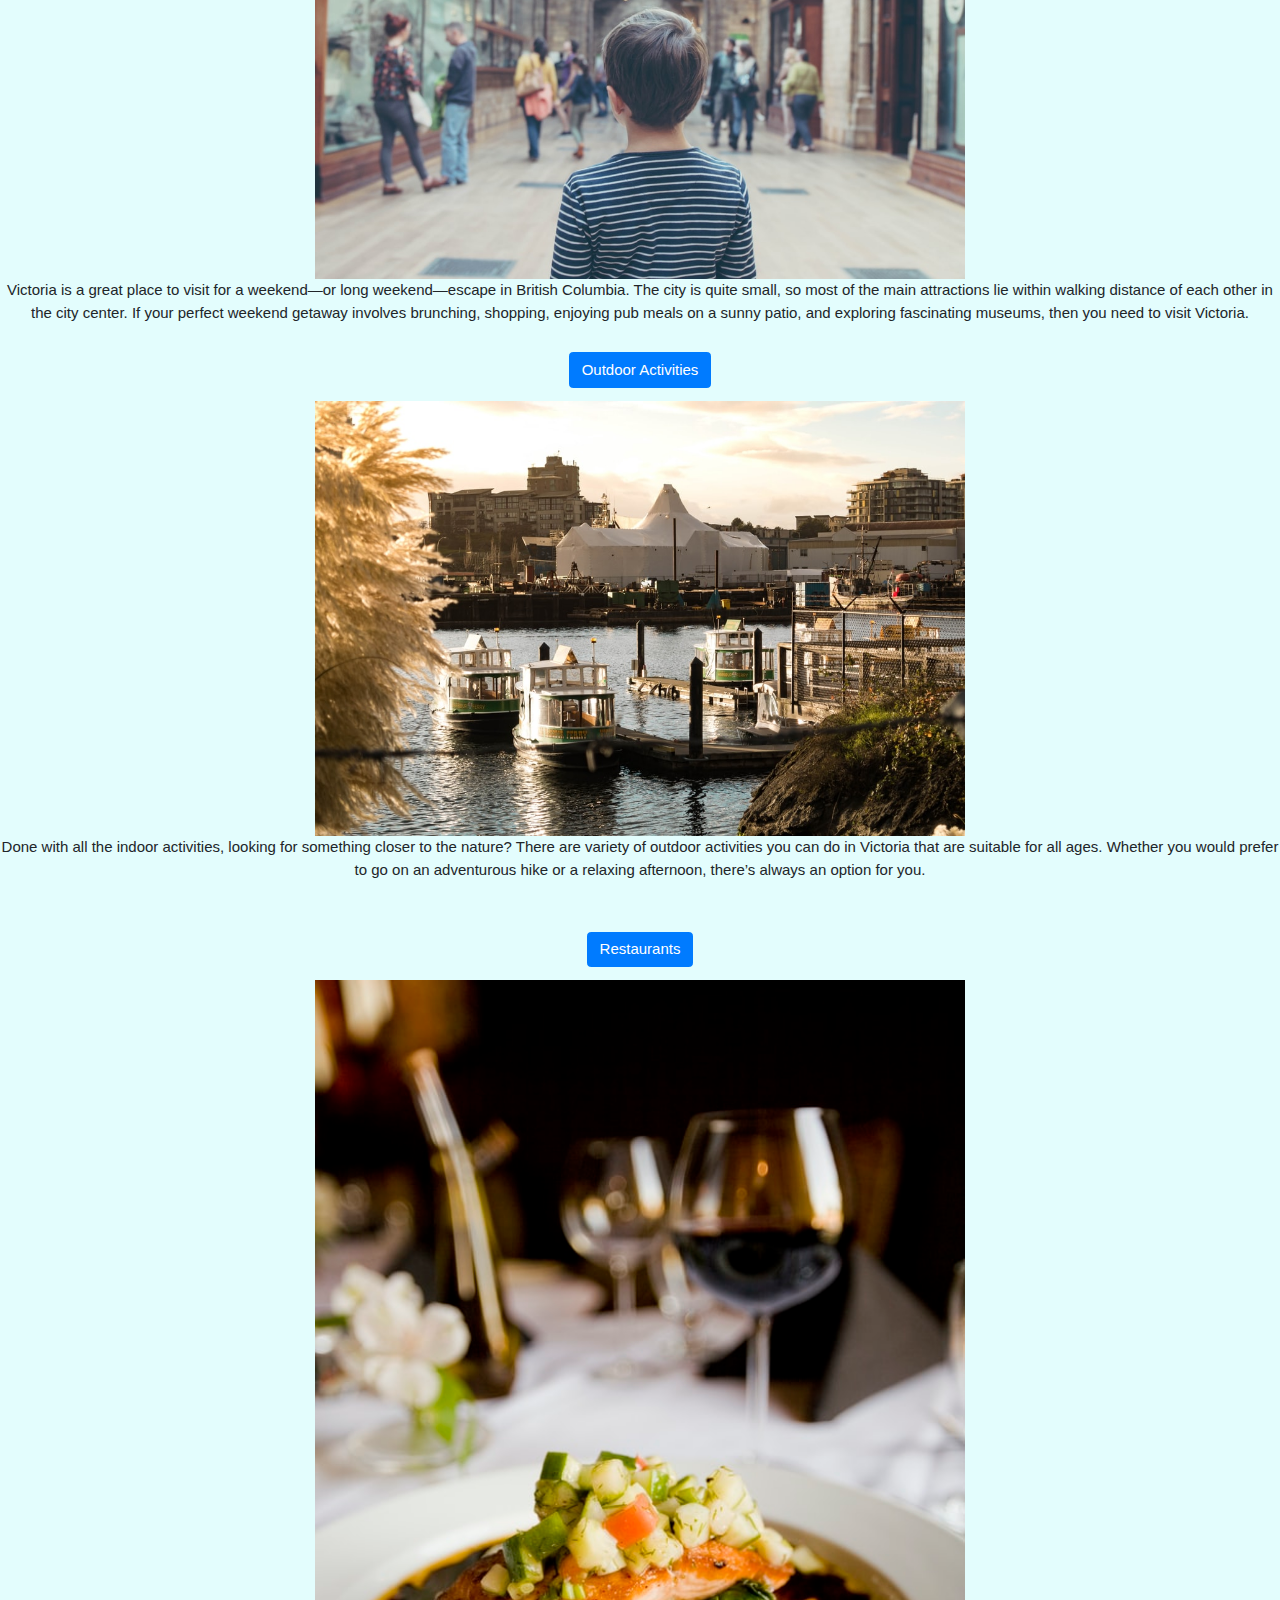
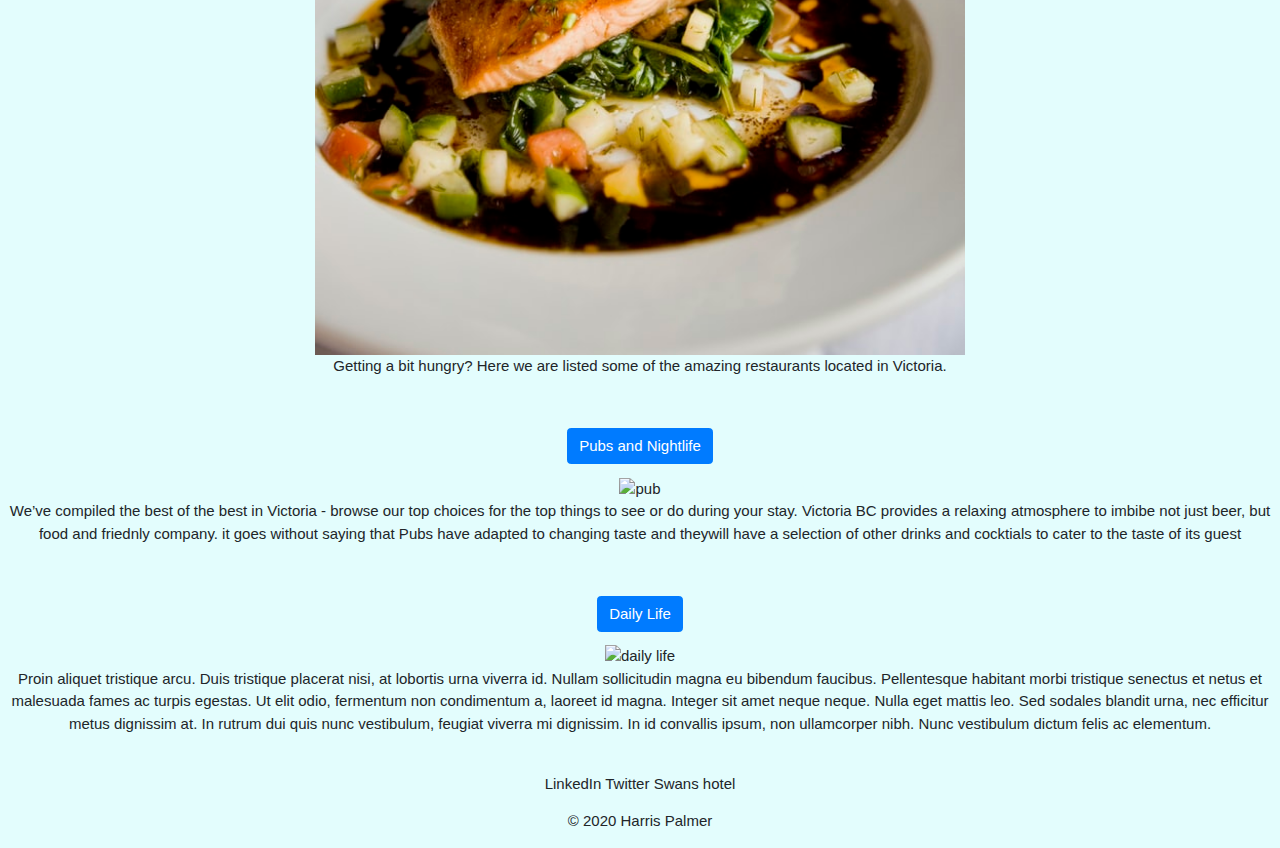
==== commit 478b53ae: "Add files via upload" ====
--- a/index.html
+++ b/index.html
@@ -16,7 +16,7 @@
 <title>Swans Local Travel Guide</title>
 <head>
 <div class="d-flex flex-column flex-md-row align-items-center p-3 px-md-4 mb-3 bg-light border-bottom shadow-sm">
-  <h5 class="my-0 mr-md-auto font-weight-normal"><b><a href="https://swanshotel.com/app/themes/swans/dist/images/logo.svg"></a>Company name</b></h5>
+  <h5 class="my-0 mr-md-auto font-weight-normal"><b><i href=<i class="fab fa-canadian-maple-leaf fa-4x"></i></b></h5>
   <nav class="nav" class="my-2 my-md-0 mr-md-3">
     <a class="p-2 text-dark"
       href="https://www.google.com/maps/place/Swans+Pub/@48.4286637,-123.3715712,17z/data=!4m12!1m6!3m5!1s0x548f749da2776c5d:0xa8c6467fa9e00606!2sSwans+Pub!8m2!3d48.4286637!4d-123.3693825!3m4!1s0x548f749da2776c5d:0xa8c6467fa9e00606!8m2!3d48.4286637!4d-123.3693825"><b><i><i
@@ -34,7 +34,7 @@
 
 
   <div>
-    <h1>
+    <h1 class="main-text">
       <center><b>Awesome Things to Do and See in Victoria, British Columbia</b></center>
     </h1>
     <hr>
@@ -42,13 +42,13 @@
 
   <div class="screen">
     <h2>
-      <center>Travellers guide by swans pub and Hotel</center>
+      <center>Victoria Travellers guide </center>
     </h2>
     <section>
       <picture class="flex">
         <img class="img-fluid" src="image/visitor.png" alt="Victoria" width="400" height="600" >
         <img class="img-fluid" src="image/swans.png" alt="Swans" width="400" height="600" >
-        <img class="img-fluid" src="image/vv.png" alt="building" width="400" height="600" >
+        <img class="img-fluid" src="image/vv.png" alt="Swans" width="400" height="600" >
       </picture>
     </section>
 
@@ -58,7 +58,7 @@
   </div>
 
 
-  <h3>In the Neighbourhood</h3>
+  <h3 class="text-2">In the Neighbourhood</h3>
   <p style="text-align: left;">
 
 
@@ -178,9 +178,7 @@
 
 <section class="main">
 <article class="content">
-
 <div class="main-body" style="fluid">
-
 
   <a class="btn btn-primary" href="Indoor.html" role="button">Indoor Activities</a>
   <br>
@@ -194,7 +192,7 @@
 
   <a class="btn btn-primary" href="Outdoor.html" role="button">Outdoor Activities</a>
   <div class="image">
-    <img class="img-fluid" src="image/out.png" alt="outdoor" width="650">
+    <img class="img-fluid" src="image/boat.png" alt="outdoor" width="650" >
   </div>
   <p class="para">Done with all the indoor activities, looking for something closer to the nature? There are variety of outdoor activities you can do in Victoria that are suitable for all ages. Whether you would prefer to go on an adventurous hike or
     a relaxing
@@ -211,7 +209,7 @@
     <br>
     <a class="btn btn-primary" href="Pubs.html" role="button">Pubs and Nightlife</a>
     <div class="image">
-      <img class="img-fluid" src="image/barr.png" alt="pub" width="650">
+      <img class="img-fluid" src="image/beer.png" alt="pub" width="650">
     </div>
     <p class="para">We’ve compiled the best of the best in Victoria - browse our top choices for the top things to see or do during your stay.
       Victoria BC provides a relaxing atmosphere to imbibe not just beer, but food and friednly company. it goes without saying that Pubs have adapted to changing taste and theywill have a selection of other drinks and cocktials to cater to the taste
